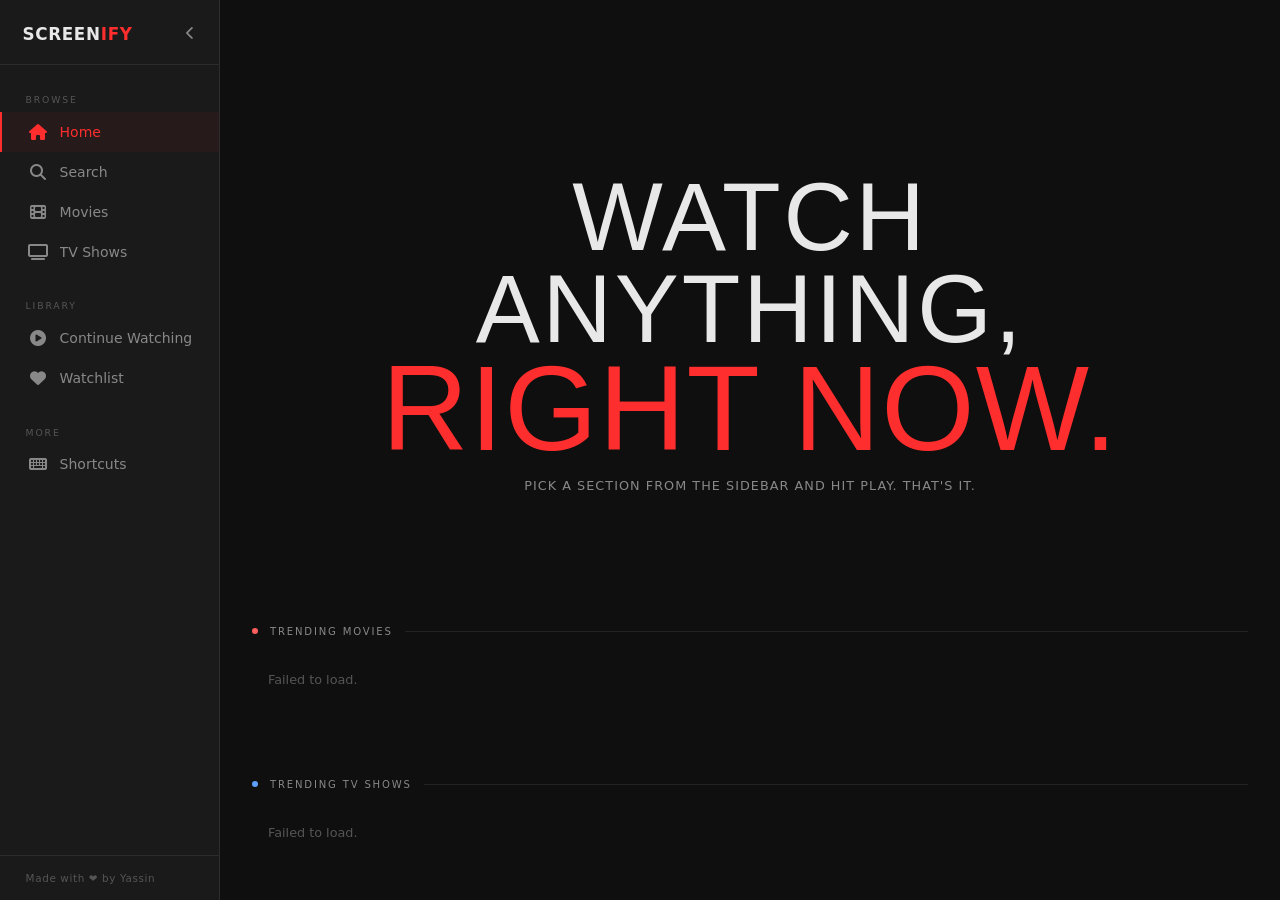
==== index.html @ fb1faf04 "Add dedicated Search page with featured result and redesign recent searches" ====
<!DOCTYPE html>
<html lang="en">
<head>
<meta charset="UTF-8" />
<meta name="viewport" content="width=device-width, initial-scale=1.0, viewport-fit=cover" />
<meta name="description" content="Screenify — stream movies and TV shows. Search titles, build a watchlist and pick up right where you left off." />
<meta name="theme-color" content="#0f0f0f" />
<meta name="referrer" content="no-referrer" />
<meta http-equiv="Content-Security-Policy" content="default-src 'self' https: data: blob:; object-src 'none'; base-uri 'self'; script-src 'self' 'unsafe-inline'; style-src 'self' 'unsafe-inline' https://fonts.googleapis.com https://cdnjs.cloudflare.com; font-src 'self' https://fonts.gstatic.com https://cdnjs.cloudflare.com data:; img-src 'self' https: data: blob:; connect-src 'self' https://screenify-worker.yassinmovies.workers.dev;" />
<link rel="icon" href="data:image/svg+xml,%3Csvg%20xmlns='http://www.w3.org/2000/svg'%20viewBox='0%200%20100%20100'%3E%3Ctext%20y='.9em'%20font-size='90'%3E%F0%9F%8E%AC%3C/text%3E%3C/svg%3E" />
<meta property="og:title" content="Screenify" />
<meta property="og:type" content="website" />
<meta property="og:description" content="Stream movies and TV shows, build a watchlist and keep watching." />
<title>Screenify</title>
<link rel="preconnect" href="https://fonts.googleapis.com" crossorigin />
<link rel="preconnect" href="https://fonts.gstatic.com" crossorigin />
<link href="https://fonts.googleapis.com/css2?family=Bebas+Neue&family=Inter:wght@300;400;500&display=swap" rel="stylesheet" />
<link rel="stylesheet" href="https://cdnjs.cloudflare.com/ajax/libs/font-awesome/6.5.1/css/all.min.css" integrity="sha384-t1nt8BQoYMLFN5p42tRAtuAAFQaCQODekUVeKKZrEnEyp4H2R0RHFz0KWpmj7i8g" crossorigin="anonymous"/>
<link rel='stylesheet' href='styles.css' />
</head>
<body>

<div class="mob-topbar" id="mobTopbar">
  <div class="mob-topbar-row1">
    <div class="mob-logo">Screen<em>ify</em></div>
    <div class="mob-topbar-right">
      <span class="mob-page-title" id="mobPageTitle"></span>
      <button class="mob-menu-btn" onclick="toggleMobMenu()" aria-label="Toggle menu">&#9776;</button>
    </div>
  </div>
</div>
<div class="mob-overlay" id="mobOverlay" onclick="toggleMobMenu()"></div>

<aside class="sidebar" id="sidebar">
  <div class="sidebar-logo">
    <div class="sidebar-logo-inner">
      <span class="sidebar-logo-text">Screen<em>ify</em></span>
    </div>
    <button class="sidebar-toggle" id="sidebarToggleBtn" onclick="toggleSidebar()" title="Collapse sidebar" aria-label="Collapse sidebar"><i class="fa-solid fa-chevron-left"></i></button>
  </div>
  <nav class="sidebar-nav">
    <div class="nav-section-label">Browse</div>
    <div class="nav-item active" id="nav-home" onclick="switchPage('home')">
      <span class="nav-icon"><i class="fa-solid fa-house"></i></span><span class="nav-label">Home</span><span class="nav-tooltip">Home</span>
    </div>
    <div class="nav-item" id="nav-search" onclick="switchPage('search')">
      <span class="nav-icon"><i class="fa-solid fa-magnifying-glass"></i></span><span class="nav-label">Search</span><span class="nav-tooltip">Search</span>
    </div>
    <div class="nav-item" id="nav-movies" onclick="switchPage('movies')">
      <span class="nav-icon"><i class="fa-solid fa-film"></i></span><span class="nav-label">Movies</span><span class="nav-tooltip">Movies</span>
    </div>
    <div class="nav-item" id="nav-tv" onclick="switchPage('tv')">
      <span class="nav-icon"><i class="fa-solid fa-tv"></i></span><span class="nav-label">TV Shows</span><span class="nav-tooltip">TV Shows</span>
    </div>
    <div class="nav-section-label" style="margin-top:1rem;">Library</div>
    <div class="nav-item" id="nav-continue" onclick="switchPage('continue')">
      <span class="nav-icon"><i class="fa-solid fa-circle-play"></i></span><span class="nav-label">Continue Watching</span><span class="nav-tooltip">Continue Watching</span>
    </div>
    <div class="nav-item" id="nav-watchlist" onclick="switchPage('watchlist')">
      <span class="nav-icon"><i class="fa-solid fa-heart"></i></span><span class="nav-label">Watchlist</span><span class="nav-tooltip">Watchlist</span>
    </div>
    <div class="nav-section-label" style="margin-top:1rem;">More</div>
    <div class="nav-item" id="nav-shortcuts" onclick="showShortcutModal()">
      <span class="nav-icon"><i class="fa-solid fa-keyboard"></i></span><span class="nav-label">Shortcuts</span><span class="nav-tooltip">Keyboard Shortcuts</span>
    </div>
  </nav>
  <div class="sidebar-footer">
    <span class="sidebar-footer-text">Made with ❤️ by Yassin</span>
  </div>
</aside>

<div class="main">

  <!-- HOME -->
  <div class="page active" id="page-home">
    <div class="home-hero">
      <h1>Watch anything,<span class="line2">right now.</span></h1>
      <p>Pick a section from the sidebar and hit play. That's it.</p>
    </div>
    <div class="content-section" id="home-continue-wrap" style="display:none;">
      <div class="section-header">
        <div class="pulse-dot"></div>
        <span class="section-label">Continue Watching</span>
        <div class="section-line"></div>
      </div>
      <div id="home-continueGrid" class="scroll-row"></div>
    </div>
    <div class="content-section" id="home-watchlist-wrap" style="display:none;">
      <div class="section-header">
        <div class="pulse-dot" style="background:#888;animation:none;"></div>
        <span class="section-label">My Watchlist</span>
        <div class="section-line"></div>
      </div>
      <div id="home-watchlistGrid" class="scroll-row"></div>
    </div>
    <div class="content-section">
      <div class="section-header">
        <div class="pulse-dot" style="background:var(--accent-lt);animation-delay:0.5s;"></div>
        <span class="section-label">Trending Movies</span>
        <div class="section-line"></div>
      </div>
      <div id="home-moviesRow" class="scroll-row"></div>
    </div>
    <div class="content-section">
      <div class="section-header">
        <div class="pulse-dot" style="background:#5e9fff;animation-delay:1s;"></div>
        <span class="section-label">Trending TV Shows</span>
        <div class="section-line"></div>
      </div>
      <div id="home-tvRow" class="scroll-row"></div>
    </div>
  </div>

  <!-- SEARCH -->
  <div class="page" id="page-search">
    <div class="topbar">
      <span class="topbar-title">Search</span>
    </div>
    <div class="search-page-content">
      <div class="search-hero">
        <div class="search-page-bar">
          <span class="search-page-bar-icon"><i class="fa-solid fa-magnifying-glass"></i></span>
          <input type="text" id="searchInput" placeholder="Search movies & TV shows…" autocomplete="off" />
          <button type="button" id="searchBtn"><span>Search</span></button>
        </div>
        <div class="recent-search" id="searchPageRecent"></div>
      </div>
      <div class="search-results" id="searchPageResults">
        <div id="searchFeatured"></div>
        <div class="section-header">
          <div class="pulse-dot"></div>
          <span class="section-label" id="searchResultsLabel">Results</span>
          <div class="section-line"></div>
        </div>
        <div id="searchGrid" class="results-grid"></div>
        <div id="searchMsg" class="state-msg" style="display:none;"></div>
        <div id="searchPagination" class="pagination" style="display:none;"></div>
      </div>
    </div>
  </div>

  <!-- MOVIES -->
  <div class="page" id="page-movies">
    <div class="topbar">
      <span class="topbar-title">Movies</span>
    </div>
    <div class="content-section">
      <div class="section-header">
        <div class="pulse-dot"></div>
        <span class="section-label" id="movieResultsLabel">Trending this week</span>
        <div class="section-line"></div>
      </div>
      <div id="movieGrid" class="results-grid"></div>
      <div id="movieStateMsg" class="state-msg" style="display:none;"></div>
      <div id="moviePagination" class="pagination" style="display:none;"></div>
    </div>
  </div>

  <!-- TV -->
  <div class="page" id="page-tv">
    <div class="topbar">
      <span class="topbar-title">TV Shows</span>
    </div>
    <div class="content-section">
      <div class="section-header">
        <div class="pulse-dot"></div>
        <span class="section-label" id="tvResultsLabel">Trending this week</span>
        <div class="section-line"></div>
      </div>
      <div id="tvGrid" class="results-grid"></div>
      <div id="tvStateMsg" class="state-msg" style="display:none;"></div>
      <div id="tvPagination" class="pagination" style="display:none;"></div>
    </div>
  </div>

  <!-- CONTINUE WATCHING PAGE -->
  <div class="page" id="page-continue">
    <div class="topbar">
      <span class="topbar-title">Continue Watching</span>
    </div>
    <div class="content-section">
      <div id="cwPageList" class="cw-list"></div>
      <div id="cwPageEmpty" class="cw-empty" style="display:none;">
        <span class="cw-empty-icon">&#9654;</span>
        Nothing here yet.<br>Start watching a title and it'll appear here automatically.
      </div>
    </div>
  </div>

  <!-- WATCHLIST -->
  <div class="page" id="page-watchlist">
    <div class="topbar">
      <span class="topbar-title">Watchlist</span>
    </div>
    <div class="content-section">
      <div id="watchlistPageGrid" class="results-grid" style="padding-top:1.5rem;"></div>
      <div id="watchlistPageEmpty" class="state-msg" style="display:none;">Your watchlist is empty.<br>Add titles with the &#9825; button on any card.</div>
    </div>
  </div>

  <!-- PLAYER PAGE -->
  <div class="page" id="page-player">
    <div class="player-topbar">
      <button class="player-back-btn" onclick="goBack()"><i class="fa-solid fa-chevron-left"></i> Back</button>
      <span class="player-back-ctx" id="playerBackCtx"></span>
    </div>
    <div class="player-content">
      <div class="player-meta" id="playerMeta"></div>
      <div class="player-frame-wrap">
        <iframe id="playerFrame" src="" allow="autoplay; fullscreen;" allowfullscreen webkitallowfullscreen mozallowfullscreen referrerpolicy="no-referrer"></iframe>
      </div>
    </div>
    <div class="more-like-this" id="moreLikeThisSection" style="display:none;">
      <div class="section-header">
        <div class="pulse-dot" style="background:var(--accent-lt);animation-delay:0.3s;"></div>
        <span class="section-label" id="moreLikeThisLabel">More Like This</span>
        <div class="section-line"></div>
      </div>
      <div class="mlt-scroll" id="moreLikeThisRow"></div>
    </div>
  </div>

</div>

<!-- TOAST CONTAINER -->
<div class="toast-container" id="toastContainer"></div>

<!-- BACK TO TOP -->
<button class="back-to-top" id="backToTop" onclick="window.scrollTo({top:0,behavior:'smooth'})" title="Back to top" aria-label="Back to top">
  <i class="fa-solid fa-chevron-up"></i>
</button>

<script src='app.js'></script>
</body>
</html>
---- styles.css ----
:root {
    --bg:#0f0f0f;--surface:#1a1a1a;--surface2:#222;--surface3:#2a2a2a;
    --border:rgba(255,255,255,0.08);--border2:rgba(255,46,46,0.2);
    --accent:#ff2e2e;--accent-lt:#ff5e5e;--accent-dk:#cc1a1a;
    --text:#e8e8e8;--muted:#555;--muted2:#888;
    --sidebar-w:220px;--sidebar-collapsed-w:54px;
  }
  *,*::before,*::after{box-sizing:border-box;margin:0;padding:0;}
  html{scroll-behavior:smooth;}
  body{background:var(--bg);color:var(--text);font-family:'Inter',system-ui,sans-serif;font-weight:400;min-height:100vh;overflow-x:hidden;display:flex;}

  /* SIDEBAR */
  .sidebar{width:var(--sidebar-w);flex-shrink:0;background:var(--surface);border-right:1px solid var(--border);display:flex;flex-direction:column;position:fixed;top:0;left:0;bottom:0;z-index:300;overflow-y:auto;overflow-x:hidden;transition:width 0.26s cubic-bezier(0.4,0,0.2,1);}
  .sidebar.collapsed{width:var(--sidebar-collapsed-w);}
  .sidebar.collapsed .sidebar-logo-text,.sidebar.collapsed .nav-label,.sidebar.collapsed .sidebar-footer{opacity:0;pointer-events:none;width:0;overflow:hidden;white-space:nowrap;}
  .sidebar.collapsed .nav-section-label{opacity:0;pointer-events:none;width:0;height:0;padding:0;overflow:hidden;white-space:nowrap;}
  .sidebar.collapsed .nav-item{padding:6px 0;justify-content:center;border-left-color:transparent!important;border-left-width:0;gap:0;}
  .sidebar.collapsed .nav-item.active{background:rgba(255,46,46,0.10);}
  .sidebar.collapsed .nav-item .nav-icon{width:36px;height:36px;display:flex;align-items:center;justify-content:center;border-radius:8px;font-size:1.05rem;}
  .sidebar.collapsed .nav-item.active .nav-icon{background:rgba(255,46,46,0.18);color:var(--accent);}
  .sidebar.collapsed .nav-item:hover .nav-icon{background:rgba(255,255,255,0.07);color:var(--text);}
  .sidebar.collapsed .sidebar-logo{justify-content:center;padding:1.3rem 0 1.1rem;}
  .sidebar.collapsed .sidebar-logo-inner{display:none;}
  .sidebar.collapsed .sidebar-toggle{position:static;margin:0 auto;}
  .sidebar-logo{padding:1.3rem 1rem 1.1rem 1.4rem;border-bottom:1px solid var(--border);flex-shrink:0;display:flex;align-items:center;justify-content:space-between;gap:8px;}
  .sidebar-logo-inner{display:flex;align-items:center;gap:10px;overflow:hidden;}
  .sidebar-logo-text{white-space:nowrap;transition:opacity 0.2s;overflow:hidden;font-family:system-ui,-apple-system,sans-serif;font-size:1.05rem;font-weight:700;letter-spacing:0.04em;text-transform:uppercase;color:var(--text);}
  .sidebar-logo-text em{color:var(--accent);font-style:normal;}
  .sidebar-toggle{background:none;border:none;color:var(--muted2);cursor:pointer;font-size:0.85rem;padding:0;border-radius:5px;transition:color 0.18s,background 0.18s;flex-shrink:0;width:26px;height:26px;display:flex;align-items:center;justify-content:center;}
  .sidebar-toggle:hover{color:var(--text);background:rgba(255,255,255,0.07);}
  .sidebar-nav{flex:1;padding:1rem 0;}
  .nav-section-label{font-size:0.58rem;letter-spacing:0.2em;text-transform:uppercase;color:var(--muted);padding:0.8rem 1.6rem 0.4rem;white-space:nowrap;overflow:hidden;transition:opacity 0.2s;}
  .nav-item{display:flex;align-items:center;gap:12px;padding:10px 1.6rem;color:var(--muted2);font-size:0.875rem;font-weight:400;cursor:pointer;transition:color 0.18s,background 0.18s,padding 0.26s;border-left:2px solid transparent;user-select:none;white-space:nowrap;position:relative;}
  .nav-item:hover{color:var(--text);background:rgba(255,255,255,0.04);}
  .nav-item.active{color:var(--accent);border-left-color:var(--accent);background:rgba(255,46,46,0.06);font-weight:500;}
  .nav-icon{font-size:1rem;width:20px;height:20px;display:flex;align-items:center;justify-content:center;flex-shrink:0;transition:color 0.18s;}
  .nav-item.active .nav-icon{color:var(--accent);}
  .nav-label{transition:opacity 0.2s;overflow:hidden;}
  .nav-tooltip{position:absolute;left:calc(var(--sidebar-collapsed-w) + 8px);top:50%;transform:translateY(-50%);background:var(--surface3);border:1px solid var(--border);color:var(--text);font-size:0.78rem;padding:5px 12px;border-radius:7px;white-space:nowrap;pointer-events:none;opacity:0;transition:opacity 0.15s;z-index:500;}
  .sidebar.collapsed .nav-item:hover .nav-tooltip{opacity:1;}
  .sidebar-footer{padding:1rem 1.6rem;border-top:1px solid var(--border);font-size:0.65rem;color:var(--muted);letter-spacing:0.06em;flex-shrink:0;white-space:nowrap;overflow:hidden;transition:opacity 0.2s;}
  .sidebar-footer-text{overflow:hidden;text-overflow:ellipsis;}

  /* MAIN */
  .main{margin-left:var(--sidebar-w);flex:1;min-width:0;display:flex;flex-direction:column;transition:margin-left 0.26s cubic-bezier(0.4,0,0.2,1);}
  body.sidebar-collapsed .main{margin-left:var(--sidebar-collapsed-w);}

  /* TOPBAR */
  .topbar{position:sticky;top:0;z-index:200;background:rgba(12,12,12,0.9);backdrop-filter:blur(16px);-webkit-backdrop-filter:blur(16px);border-bottom:1px solid var(--border);padding:1rem 2rem;display:flex;align-items:center;gap:1rem;transition:padding 0.3s ease;}
  .topbar.scrolled{padding:0.55rem 2rem;}
  .topbar-title{font-family:'Bebas Neue',sans-serif;font-size:1.5rem;letter-spacing:0.06em;color:var(--text);flex-shrink:0;transition:font-size 0.3s ease;}
  .topbar.scrolled .topbar-title{font-size:1.2rem;}

  /* PAGES */
  .page{display:none;flex-direction:column;opacity:0;transform:translateY(8px);transition:opacity 0.25s ease,transform 0.25s ease;}
  .page.active{display:flex;opacity:1;transform:translateY(0);}

  /* HOME PAGE */
  #page-home{flex:1;flex-direction:column;justify-content:center;min-height:calc(100vh - 52px);padding-top:3rem;}
  .home-hero{padding:4rem 2rem 1rem;max-width:820px;margin:0 auto;text-align:center;display:flex;flex-direction:column;align-items:center;justify-content:center;flex:1;min-height:0;}
  .home-hero h1{font-family:'Bebas Neue',sans-serif;font-size:clamp(3.5rem,8vw,6rem);font-weight:400;letter-spacing:0.03em;line-height:0.95;margin-bottom:1rem;text-transform:uppercase;}
  .home-hero h1 .line2{display:block;color:var(--accent);font-size:clamp(4rem,10vw,7.5rem);letter-spacing:0.01em;line-height:0.9;}
  .home-hero p{color:var(--muted2);font-size:0.8rem;font-weight:300;letter-spacing:0.08em;text-transform:uppercase;margin-bottom:1.6rem;}

  /* SEARCH PAGE */
  .search-hero{padding:3rem 2rem 1rem;max-width:760px;margin:0 auto;width:100%;}
  .search-page-bar{display:flex;align-items:center;background:var(--surface);border:1px solid var(--border2);border-radius:14px;overflow:hidden;transition:border-color 0.2s,box-shadow 0.2s;}
  .search-page-bar:focus-within{border-color:var(--accent);box-shadow:0 0 0 3px rgba(255,46,46,0.12);}
  .search-page-bar-icon{color:var(--muted);font-size:1rem;padding-left:1.1rem;display:flex;align-items:center;flex-shrink:0;}
  .search-page-bar input{flex:1;background:transparent;border:none;outline:none;padding:14px 16px;color:var(--text);font-family:'Inter',sans-serif;font-size:1rem;font-weight:300;min-width:0;}
  .search-page-bar input::placeholder{color:var(--muted);}
  .search-page-bar button{background:var(--accent);border:none;padding:0 26px;color:#fff;font-family:'Inter',sans-serif;font-size:0.85rem;font-weight:500;letter-spacing:0.04em;cursor:pointer;transition:background 0.2s;flex-shrink:0;display:flex;align-items:center;align-self:stretch;}
  .search-page-bar button:hover{background:var(--accent-lt);}
  .recent-search{margin-top:1.1rem;background:var(--surface);border:1px solid var(--border);border-radius:16px;overflow:hidden;}
  .recent-search-head{display:flex;align-items:center;justify-content:space-between;padding:12px 18px;font-size:0.7rem;letter-spacing:0.14em;text-transform:uppercase;color:var(--muted2);border-bottom:1px solid var(--border);}
  .recent-search-clear{border:none;background:transparent;color:var(--muted2);font-size:0.72rem;cursor:pointer;padding:4px 8px;border-radius:6px;transition:background 0.15s,color 0.15s;text-transform:none;letter-spacing:0.02em;}
  .recent-search-clear:hover{background:rgba(255,255,255,0.08);color:var(--text);}
  .recent-search-row{display:flex;align-items:center;gap:14px;padding:12px 18px;cursor:pointer;color:var(--text);font-size:0.92rem;text-align:left;transition:background 0.12s;user-select:none;position:relative;}
  .recent-search-row:hover{background:rgba(255,255,255,0.05);}
  .recent-search-icon{color:var(--muted);font-size:0.85rem;width:20px;text-align:center;flex-shrink:0;}
  .recent-search-text{flex:1;overflow:hidden;text-overflow:ellipsis;white-space:nowrap;}
  .recent-search-del{background:none;border:none;color:var(--muted);font-size:0.72rem;cursor:pointer;width:26px;height:26px;flex-shrink:0;border-radius:6px;display:flex;align-items:center;justify-content:center;transition:color 0.15s,background 0.15s;line-height:1;}
  .recent-search-del:hover{color:var(--accent);background:rgba(255,46,46,0.12);}
  .recent-search-empty{padding:14px 18px;font-size:0.85rem;color:var(--muted);}

  .search-results{display:none;}
  .search-results.visible{display:block;padding:0 2rem 2rem;}
  .results-grid .card-type{font-size:0.6rem;font-weight:600;letter-spacing:0.12em;text-transform:uppercase;color:var(--muted);margin-top:1px;}

  /* FEATURED RESULT */
  .featured{position:relative;border-radius:16px;overflow:hidden;border:1px solid var(--border);background:var(--surface);margin:1.4rem 0 0;}
  .featured-bg{position:absolute;inset:0;background-size:cover;background-position:center 20%;}
  .featured-shade{position:absolute;inset:0;background:linear-gradient(90deg,rgba(10,10,10,0.96) 0%,rgba(10,10,10,0.82) 45%,rgba(10,10,10,0.5) 100%);}
  .featured-body{position:relative;display:flex;gap:26px;padding:2rem;}
  .featured-poster{flex-shrink:0;width:200px;}
  .featured-poster img{width:100%;border-radius:12px;border:1px solid var(--border2);display:block;box-shadow:0 12px 40px rgba(0,0,0,0.5);}
  .featured-no-poster{width:100%;aspect-ratio:2/3;display:flex;align-items:center;justify-content:center;background:var(--surface2);color:var(--muted);font-size:2.6rem;border-radius:12px;border:1px solid var(--border);}
  .featured-info{flex:1;min-width:0;display:flex;flex-direction:column;align-items:flex-start;justify-content:center;}
  .featured-type{font-size:0.62rem;letter-spacing:0.2em;text-transform:uppercase;color:var(--accent);font-weight:600;margin-bottom:0.6rem;background:rgba(255,46,46,0.12);border:1px solid rgba(255,46,46,0.25);padding:3px 10px;border-radius:20px;}
  .featured-title{font-family:'Bebas Neue',sans-serif;font-size:clamp(2rem,4vw,3rem);font-weight:400;letter-spacing:0.02em;line-height:1;margin-bottom:0.8rem;}
  .featured-meta{display:flex;flex-wrap:wrap;gap:6px 16px;color:var(--muted2);font-size:0.78rem;letter-spacing:0.06em;text-transform:uppercase;margin-bottom:0.9rem;}
  .featured-meta span{display:inline-flex;align-items:center;gap:6px;}
  .featured-tags{display:flex;flex-wrap:wrap;gap:7px;margin-bottom:1rem;}
  .featured-tag{font-size:0.72rem;color:var(--muted2);border:1px solid var(--border);background:var(--surface2);padding:4px 11px;border-radius:20px;}
  .featured-overview{font-size:0.86rem;color:var(--muted2);line-height:1.7;font-weight:300;max-width:640px;display:-webkit-box;-webkit-line-clamp:3;-webkit-box-orient:vertical;overflow:hidden;margin-bottom:1.4rem;}
  .featured-actions{display:flex;align-items:center;gap:12px;flex-wrap:wrap;}
  .featured-play{display:inline-flex;align-items:center;gap:9px;padding:12px 26px;border-radius:9px;background:var(--accent);border:none;color:#fff;font-family:'Inter',sans-serif;font-size:0.86rem;font-weight:500;letter-spacing:0.04em;cursor:pointer;transition:background 0.18s,transform 0.15s;min-height:44px;}
  .featured-play:hover{background:var(--accent-lt);transform:scale(1.03);}
  .featured-skeleton{display:flex;gap:26px;padding:2rem;background:var(--surface);border:1px solid var(--border);border-radius:16px;margin:1.4rem 0 0;}
  .featured-sk-l{width:200px;aspect-ratio:2/3;background:var(--surface2);border-radius:12px;animation:shimmer 1.5s ease-in-out infinite;}
  .featured-sk-r{flex:1;display:flex;flex-direction:column;justify-content:center;gap:14px;}
  .featured-sk-line{height:14px;border-radius:6px;background:var(--surface2);animation:shimmer 1.5s ease-in-out infinite;}
  .featured-sk-line.short{width:40%;}
  .featured-sk-line.tall{width:80%;}
  .content-section{padding:0 2rem 2rem;}
  .section-header{display:flex;align-items:center;gap:12px;margin-bottom:1.2rem;padding-top:2rem;}
  .pulse-dot{width:6px;height:6px;border-radius:50%;background:var(--accent);animation:pulse 2s ease-in-out infinite;flex-shrink:0;}
  @keyframes pulse{0%,100%{opacity:1;}50%{opacity:0.2;}}
  .section-label{font-size:0.63rem;letter-spacing:0.18em;text-transform:uppercase;color:var(--muted2);}
  .section-line{flex:1;height:1px;background:var(--border);}
  .scroll-row{display:flex;gap:14px;overflow-x:auto;padding-bottom:12px;scroll-snap-type:x mandatory;-webkit-overflow-scrolling:touch;}
  .scroll-row::-webkit-scrollbar{height:4px;}
  .scroll-row::-webkit-scrollbar-track{background:var(--surface);border-radius:2px;}
  .scroll-row::-webkit-scrollbar-thumb{background:var(--border);border-radius:2px;}
  .scroll-row::-webkit-scrollbar-thumb:hover{background:var(--accent);}
  .scroll-row .card{flex:0 0 calc((100% - 6*14px)/7);min-width:110px;scroll-snap-align:start;}
  .skeleton-card{flex:0 0 calc((100% - 6*14px)/7);min-width:110px;border-radius:8px;overflow:hidden;background:var(--surface);border:1px solid var(--border);}
  .skeleton-img{width:100%;aspect-ratio:2/3;background:var(--surface2);animation:shimmer 1.5s ease-in-out infinite;}
  .skeleton-info{padding:9px 11px 10px;}
  .skeleton-line{height:9px;border-radius:4px;background:var(--surface2);animation:shimmer 1.5s ease-in-out infinite;margin-bottom:6px;}
  .skeleton-line.short{width:55%;}
  @keyframes shimmer{0%,100%{opacity:0.4;}50%{opacity:0.85;}}
  .results-grid{display:grid;grid-template-columns:repeat(7,1fr);gap:16px;}
  .card{border-radius:8px;overflow:hidden;background:var(--surface);cursor:pointer;border:1px solid var(--border);transition:border-color 0.22s,transform 0.22s;position:relative;}
  .card:hover{border-color:rgba(255,46,46,0.4);transform:translateY(-4px);}
  .card.selected{border-color:var(--accent);}
  .card img{width:100%;aspect-ratio:2/3;object-fit:cover;display:block;background:var(--surface2);}
  .card-no-poster{width:100%;aspect-ratio:2/3;display:flex;align-items:center;justify-content:center;background:var(--surface2);color:var(--muted);font-size:2rem;}
  .card-rating{position:absolute;top:8px;left:8px;background:rgba(0,0,0,0.75);border:1px solid rgba(255,255,255,0.1);color:var(--muted2);font-size:0.6rem;font-weight:500;padding:2px 7px;border-radius:20px;backdrop-filter:blur(4px);}
  .card-info{padding:9px 11px 10px;}
  .card-title{font-size:0.88rem;font-weight:500;color:var(--text);white-space:nowrap;overflow:hidden;text-overflow:ellipsis;}
  .card-year{font-size:0.68rem;color:var(--muted2);margin-top:2px;}
  .card-hover-overlay{position:absolute;inset:0;background:rgba(0,0,0,0.87);display:flex;flex-direction:column;align-items:center;justify-content:center;padding:12px;opacity:0;transition:opacity 0.22s ease;pointer-events:none;text-align:center;gap:6px;}
  .card:hover .card-hover-overlay{opacity:1;}
  .card-hover-overlay .hover-rating{font-size:0.85rem;color:var(--accent);font-weight:600;}
  .card-hover-overlay .hover-meta{font-size:0.6rem;color:var(--muted2);letter-spacing:0.06em;text-transform:uppercase;}
  .card-hover-overlay .hover-synopsis{font-size:0.62rem;color:#ccc;line-height:1.5;display:-webkit-box;-webkit-line-clamp:3;-webkit-box-orient:vertical;overflow:hidden;}
  .card-resume{position:absolute;bottom:42px;left:0;right:0;background:rgba(255,46,46,0.88);color:#fff;font-size:0.58rem;font-weight:600;letter-spacing:0.1em;text-transform:uppercase;text-align:center;padding:3px 0;}
  .card-progress{position:absolute;bottom:42px;left:0;right:0;height:3px;background:rgba(255,255,255,0.1);}
  .card-progress-fill{height:100%;background:var(--accent);min-width:4px;}
  .card-wl-btn{position:absolute;top:8px;right:8px;width:28px;height:28px;border-radius:50%;background:rgba(0,0,0,0.7);border:1px solid rgba(255,255,255,0.12);backdrop-filter:blur(4px);color:#fff;font-size:0.85rem;cursor:pointer;display:flex;align-items:center;justify-content:center;transition:background 0.18s,border-color 0.18s,transform 0.18s;z-index:2;line-height:1;}
  .card-wl-btn:hover{background:rgba(255,46,46,0.85);border-color:var(--accent);transform:scale(1.12);}
  .card-wl-btn.in-list{background:rgba(255,46,46,0.85);border-color:var(--accent);}
  .card-delete-btn{position:absolute;top:8px;right:8px;width:26px;height:26px;border-radius:50%;background:rgba(0,0,0,0.7);border:1px solid rgba(255,255,255,0.12);backdrop-filter:blur(4px);color:var(--muted2);font-size:0.75rem;cursor:pointer;display:flex;align-items:center;justify-content:center;transition:background 0.18s,color 0.18s,transform 0.18s;z-index:3;line-height:1;}
  .card-delete-btn:hover{background:rgba(200,30,30,0.85);border-color:var(--accent);color:#fff;transform:scale(1.12);}
  .cw-modal-backdrop{position:fixed;inset:0;background:rgba(0,0,0,0.72);z-index:900;display:flex;align-items:center;justify-content:center;backdrop-filter:blur(6px);-webkit-backdrop-filter:blur(6px);animation:cwFadeIn 0.18s ease;}
  @keyframes cwFadeIn{from{opacity:0;}to{opacity:1;}}
  .cw-modal{background:var(--surface);border:1px solid rgba(255,46,46,0.2);border-radius:16px;padding:2rem 2rem 1.6rem;max-width:360px;width:90%;animation:cwSlideUp 0.2s cubic-bezier(0.34,1.56,0.64,1);}
  @keyframes cwSlideUp{from{opacity:0;transform:translateY(18px) scale(0.97);}to{opacity:1;transform:translateY(0) scale(1);}}
  .cw-modal-icon{font-size:2rem;text-align:center;margin-bottom:1rem;line-height:1;}
  .cw-modal-title{font-size:1rem;font-weight:600;color:var(--text);text-align:center;margin-bottom:0.4rem;}
  .cw-modal-body{font-size:0.82rem;color:var(--muted2);text-align:center;line-height:1.6;margin-bottom:0.5rem;}
  .cw-modal-warning{font-size:0.75rem;color:#f0a030;background:rgba(240,160,48,0.1);border:1px solid rgba(240,160,48,0.2);border-radius:8px;padding:8px 14px;text-align:center;margin-bottom:1.4rem;line-height:1.5;}
  .cw-modal-btns{display:flex;gap:10px;}
  .cw-modal-cancel{flex:1;padding:10px;border-radius:9px;border:1px solid var(--border);background:transparent;color:var(--muted2);font-family:'Inter',sans-serif;font-size:0.85rem;font-weight:500;cursor:pointer;transition:all 0.18s;}
  .cw-modal-cancel:hover{color:var(--text);border-color:rgba(255,255,255,0.2);}
  .cw-modal-confirm{flex:1;padding:10px;border-radius:9px;border:none;background:var(--accent);color:#fff;font-family:'Inter',sans-serif;font-size:0.85rem;font-weight:600;cursor:pointer;transition:background 0.18s,transform 0.15s;}
  .cw-modal-confirm:hover{background:var(--accent-lt);transform:scale(1.02);}

  /* SHORTCUT MODAL */
  .shortcut-modal-backdrop{position:fixed;inset:0;background:rgba(0,0,0,0.7);z-index:910;display:flex;align-items:center;justify-content:center;backdrop-filter:blur(4px);-webkit-backdrop-filter:blur(4px);}
  .shortcut-modal{background:var(--surface);border:1px solid var(--border);border-radius:14px;padding:1.8rem;max-width:340px;width:90%;}
  .shortcut-modal h3{font-size:0.85rem;font-weight:600;margin-bottom:1rem;letter-spacing:0.04em;color:var(--text);}
  .shortcut-row{display:flex;justify-content:space-between;align-items:center;padding:7px 0;border-bottom:1px solid var(--border);font-size:0.78rem;color:var(--muted2);}
  .shortcut-row:last-child{border-bottom:none;}
  .shortcut-keys{display:flex;gap:4px;}
  .shortcut-key{background:var(--surface2);border:1px solid var(--border);border-radius:5px;padding:2px 8px;font-size:0.65rem;font-weight:600;color:var(--text);letter-spacing:0.04em;text-transform:uppercase;font-family:'Inter',sans-serif;}
  .shortcut-modal-close{display:block;margin:1rem auto 0;background:var(--accent);border:none;color:#fff;padding:7px 24px;border-radius:7px;font-family:'Inter',sans-serif;font-size:0.75rem;font-weight:500;cursor:pointer;letter-spacing:0.04em;transition:background 0.18s;}
  .shortcut-modal-close:hover{background:var(--accent-lt);}

  .player-topbar{position:sticky;top:0;z-index:200;background:rgba(12,12,12,0.95);backdrop-filter:blur(16px);-webkit-backdrop-filter:blur(16px);border-bottom:1px solid var(--border);padding:0.8rem 2rem;padding:max(0.8rem,env(safe-area-inset-top)) 2rem;display:flex;align-items:center;gap:16px;}
  .player-back-btn{display:inline-flex;align-items:center;gap:8px;background:none;border:1px solid var(--border);color:var(--muted2);font-family:'Inter',sans-serif;font-size:0.8rem;font-weight:500;letter-spacing:0.04em;padding:7px 16px;border-radius:8px;cursor:pointer;transition:all 0.18s;flex-shrink:0;}
  .player-back-btn:hover{border-color:rgba(255,255,255,0.2);color:var(--text);}
  .player-back-ctx{font-size:0.72rem;color:var(--muted);letter-spacing:0.06em;text-transform:uppercase;white-space:nowrap;overflow:hidden;text-overflow:ellipsis;}
  .player-content{padding:2rem;}
  .player-meta{display:flex;align-items:center;gap:18px;margin-bottom:1.8rem;padding-bottom:1.6rem;border-bottom:1px solid var(--border);}
  .player-poster{width:54px;height:81px;object-fit:cover;border-radius:6px;border:1px solid var(--border2);flex-shrink:0;}
  .player-info{flex:1;display:flex;align-items:center;gap:14px;flex-wrap:wrap;}
  .player-info h2{font-family:system-ui,-apple-system,sans-serif;font-size:1.4rem;font-weight:600;letter-spacing:-0.01em;line-height:1.2;width:100%;}
  .meta-sub{font-size:0.72rem;color:var(--muted2);letter-spacing:0.07em;text-transform:uppercase;}
  .player-overview{font-size:0.83rem;color:var(--muted2);line-height:1.7;max-width:680px;width:100%;margin-top:4px;font-weight:300;}
  .wl-btn{display:inline-flex;align-items:center;gap:7px;padding:8px 20px;border-radius:8px;border:1px solid var(--border2);background:transparent;color:var(--muted2);font-family:'Inter',sans-serif;font-size:0.8rem;letter-spacing:0.04em;cursor:pointer;transition:all 0.2s;min-height:40px;touch-action:manipulation;-webkit-tap-highlight-color:transparent;}
  .wl-btn:hover{border-color:var(--accent);color:var(--accent);}
  .wl-btn.in-list{border-color:var(--accent);color:var(--accent);background:rgba(255,46,46,0.08);}
  .wl-btn.in-list .wl-icon::before{content:'♥';}
  .wl-btn:not(.in-list) .wl-icon::before{content:'♡';}
  .player-actions{display:flex;align-items:center;gap:10px;flex-wrap:wrap;}
  .player-frame-wrap{width:100%;aspect-ratio:16/9;background:#000;border-radius:10px;overflow:hidden;margin-bottom:1.4rem;border:1px solid var(--border);position:relative;}
  .player-frame-wrap iframe{width:100%;height:100%;border:none;display:block;}
  .player-frame-wrap iframe:fullscreen,.player-frame-wrap iframe:-webkit-full-screen{width:100vw;height:100vh;border:none;}
  .state-msg{text-align:center;padding:3rem 1rem;color:var(--muted);font-size:0.85rem;letter-spacing:0.05em;}
  .spinner{width:24px;height:24px;border:1.5px solid var(--border);border-top-color:var(--accent);border-radius:50%;animation:spin 0.7s linear infinite;margin:0 auto 14px;}
  @keyframes spin{to{transform:rotate(360deg);}}
  .pagination{display:flex;align-items:center;justify-content:center;gap:6px;padding:2rem 0 1rem;flex-wrap:wrap;}
  .page-btn{min-width:36px;height:36px;padding:0 10px;border-radius:7px;border:1px solid var(--border);background:var(--surface);color:var(--muted2);font-family:'Inter',sans-serif;font-size:0.8rem;cursor:pointer;transition:all 0.15s;display:flex;align-items:center;justify-content:center;}
  .page-btn:hover{border-color:var(--accent);color:var(--accent);}
  .page-btn.active{background:var(--accent);border-color:var(--accent);color:#fff;font-weight:600;}
  .page-btn.nav{font-size:1rem;color:var(--muted2);}
  .page-btn:disabled{opacity:0.25;cursor:default;pointer-events:none;}
  .page-ellipsis{color:var(--muted);font-size:0.8rem;padding:0 4px;}
  .cw-list{display:flex;flex-direction:column;gap:14px;padding-top:1.5rem;}
  .cw-item{display:flex;align-items:center;background:var(--surface);border:1px solid var(--border);border-radius:12px;overflow:hidden;cursor:pointer;transition:border-color 0.2s;}
  .cw-item:hover{border-color:rgba(255,46,46,0.35);}
  .cw-thumb-ep{width:240px;flex-shrink:0;aspect-ratio:16/9;object-fit:cover;background:var(--surface2);display:block;}
  .cw-thumb-ep-fallback{width:240px;flex-shrink:0;aspect-ratio:16/9;background:var(--surface2);display:flex;align-items:center;justify-content:center;color:var(--muted);font-size:2.4rem;}
  .cw-thumb-poster{width:110px;flex-shrink:0;aspect-ratio:2/3;object-fit:cover;background:var(--surface2);display:block;}
  .cw-thumb-poster-fallback{width:110px;flex-shrink:0;aspect-ratio:2/3;background:var(--surface2);display:flex;align-items:center;justify-content:center;color:var(--muted);font-size:2rem;}
  .cw-info{flex:1;min-width:0;padding:22px 26px;}
  .cw-title{font-size:1.15rem;font-weight:500;color:var(--text);white-space:nowrap;overflow:hidden;text-overflow:ellipsis;margin-bottom:5px;}
  .cw-sub{font-size:0.78rem;color:var(--muted2);letter-spacing:0.05em;margin-bottom:16px;}
  .cw-progress-bar{height:4px;background:rgba(255,255,255,0.08);border-radius:2px;overflow:hidden;margin-bottom:6px;}
  .cw-progress-fill{height:100%;background:var(--accent);border-radius:2px;min-width:4px;}
  .cw-progress-label{font-size:0.68rem;color:var(--muted);letter-spacing:0.06em;text-transform:uppercase;}
  .cw-timestamp{font-variant-numeric:tabular-nums;letter-spacing:0.04em;color:var(--muted2);}
  .cw-actions{display:flex;align-items:center;gap:12px;flex-shrink:0;padding:0 26px;}
  .cw-resume-btn{display:inline-flex;align-items:center;gap:7px;padding:11px 26px;border-radius:8px;background:var(--accent);border:none;color:#fff;font-family:'Inter',sans-serif;font-size:0.85rem;font-weight:500;letter-spacing:0.04em;cursor:pointer;transition:background 0.18s,transform 0.15s;flex-shrink:0;}
  .cw-resume-btn:hover{background:var(--accent-lt);transform:scale(1.03);}
  .cw-remove-btn{width:38px;height:38px;border-radius:50%;background:transparent;border:1px solid var(--border);color:var(--muted2);font-size:0.9rem;cursor:pointer;display:flex;align-items:center;justify-content:center;transition:all 0.18s;flex-shrink:0;}
  .cw-remove-btn:hover{background:rgba(200,30,30,0.85);border-color:var(--accent);color:#fff;}
  .cw-overview{font-size:0.78rem;color:var(--muted2);line-height:1.65;font-weight:300;margin-bottom:14px;display:-webkit-box;-webkit-line-clamp:3;-webkit-box-orient:vertical;overflow:hidden;}
  .cw-empty{text-align:center;padding:5rem 1rem;color:var(--muted);font-size:0.85rem;letter-spacing:0.05em;line-height:1.8;}
  .cw-empty-icon{font-size:3rem;display:block;margin-bottom:1rem;opacity:0.2;}
  .more-like-this{padding:0 2rem 2rem;}
  .more-like-this .section-header{padding-top:1.6rem;}
  .mlt-scroll{display:flex;gap:14px;overflow-x:auto;padding-bottom:14px;scroll-snap-type:x mandatory;-webkit-overflow-scrolling:touch;}
  .mlt-scroll::-webkit-scrollbar{height:4px;}
  .mlt-scroll::-webkit-scrollbar-track{background:var(--surface);border-radius:2px;}
  .mlt-scroll::-webkit-scrollbar-thumb{background:var(--border);border-radius:2px;}
  .mlt-scroll::-webkit-scrollbar-thumb:hover{background:var(--accent);}
  .mlt-scroll .card{flex:0 0 calc((100% - 6*14px)/7);min-width:120px;scroll-snap-align:start;}
  .mlt-scroll .skeleton-card{flex:0 0 calc((100% - 6*14px)/7);min-width:120px;scroll-snap-align:start;}
  @media(max-width:768px){
    .more-like-this{padding:0 1rem 2rem;}
    .mlt-scroll .card{flex:0 0 calc((100% - 2*14px)/3);min-width:100px;}
    .mlt-scroll .skeleton-card{flex:0 0 calc((100% - 2*14px)/3);min-width:100px;}
  }
  .server-pills{display:inline-flex;gap:6px;align-items:center;flex-shrink:0;}
  .server-pill{display:inline-flex;align-items:center;gap:7px;padding:8px 20px;border-radius:8px;border:1px solid var(--border2);background:transparent;color:var(--muted2);font-family:'Inter',sans-serif;font-size:0.8rem;font-weight:500;letter-spacing:0.04em;cursor:pointer;transition:all 0.2s;white-space:nowrap;min-height:40px;touch-action:manipulation;-webkit-tap-highlight-color:transparent;}
  .server-pill:hover{border-color:var(--accent);color:var(--accent);}
  .server-pill.active{background:var(--accent);border-color:var(--accent);color:#fff;}
  .server-pill .srv-badge{font-size:0.6rem;font-weight:600;letter-spacing:0.06em;background:rgba(255,255,255,0.18);border-radius:10px;padding:1px 7px;margin-left:2px;}
  .server-pill:not(.active) .srv-badge{background:rgba(255,46,46,0.12);color:var(--accent);border:1px solid rgba(255,46,46,0.25);}
  .server-pill.active .srv-badge{background:rgba(255,255,255,0.22);color:#fff;border:none;}
  .toast-container{position:fixed;bottom:24px;right:24px;z-index:1000;display:flex;flex-direction:column;gap:8px;pointer-events:none;}
  .toast{background:var(--surface3);border:1px solid var(--border);color:var(--text);padding:10px 16px;border-radius:10px;font-size:0.8rem;font-weight:400;letter-spacing:0.03em;animation:toastIn 0.3s ease,toastOut 0.3s ease 2.2s forwards;pointer-events:auto;max-width:320px;}
  .toast.wl-added{border-color:var(--accent);color:var(--accent);}
  .toast.wl-removed{border-color:var(--muted);color:var(--muted2);}
  @keyframes toastIn{from{opacity:0;transform:translateX(20px)}to{opacity:1;transform:translateX(0)}}
  @keyframes toastOut{from{opacity:1;transform:translateX(0)}to{opacity:0;transform:translateX(20px)}}
  .back-to-top{position:fixed;bottom:24px;right:24px;width:40px;height:40px;border-radius:50%;background:var(--surface3);border:1px solid var(--border);color:var(--muted2);cursor:pointer;display:flex;align-items:center;justify-content:center;font-size:1rem;z-index:800;opacity:0;transform:translateY(10px);pointer-events:none;transition:opacity 0.25s ease,transform 0.25s ease,color 0.18s,border-color 0.18s;}
  .back-to-top.visible{opacity:1;transform:translateY(0);pointer-events:auto;}
  .back-to-top:hover{color:var(--accent);border-color:var(--accent);}
  .skeleton-card:nth-child(1) .skeleton-img,.skeleton-card:nth-child(1) .skeleton-line{animation-delay:0s}
  .skeleton-card:nth-child(2) .skeleton-img,.skeleton-card:nth-child(2) .skeleton-line{animation-delay:0.08s}
  .skeleton-card:nth-child(3) .skeleton-img,.skeleton-card:nth-child(3) .skeleton-line{animation-delay:0.16s}
  .skeleton-card:nth-child(4) .skeleton-img,.skeleton-card:nth-child(4) .skeleton-line{animation-delay:0.24s}
  .skeleton-card:nth-child(5) .skeleton-img,.skeleton-card:nth-child(5) .skeleton-line{animation-delay:0.32s}
  .skeleton-card:nth-child(6) .skeleton-img,.skeleton-card:nth-child(6) .skeleton-line{animation-delay:0.4s}
  .skeleton-card:nth-child(7) .skeleton-img,.skeleton-card:nth-child(7) .skeleton-line{animation-delay:0.48s}
  .mob-topbar{display:none;position:fixed;top:0;left:0;right:0;z-index:400;background:rgba(12,12,12,0.95);backdrop-filter:blur(16px);border-bottom:1px solid var(--border);flex-direction:column;padding:0;padding-top:env(safe-area-inset-top);}
  .mob-topbar-row1{display:flex;align-items:center;justify-content:space-between;padding:0.75rem 1.2rem;}
  .mob-logo{font-family:system-ui,sans-serif;font-size:1.1rem;font-weight:700;text-transform:uppercase;color:var(--text);}
  .mob-logo em{color:var(--accent);font-style:normal;}
  .mob-topbar-right{display:flex;align-items:center;gap:10px;}
  .mob-page-title{font-family:'Bebas Neue',sans-serif;font-size:1rem;letter-spacing:0.06em;color:var(--muted2);}
  .mob-menu-btn{background:none;border:none;color:var(--text);font-size:1.4rem;cursor:pointer;line-height:1;}
  .mob-overlay{display:none;position:fixed;inset:0;background:rgba(0,0,0,0.6);z-index:290;}
  @media(max-width:768px){
    .sidebar{transform:translateX(-220px);width:220px!important;transition:transform 0.28s ease;}
    .sidebar.open{transform:translateX(0);}
    .sidebar.collapsed{width:220px!important;}
    .sidebar.collapsed .sidebar-logo-text,.sidebar.collapsed .nav-label,.sidebar.collapsed .nav-section-label,.sidebar.collapsed .sidebar-footer{opacity:1!important;pointer-events:auto!important;width:auto!important;overflow:visible!important;}
    .sidebar.collapsed .nav-item{padding:10px 1.6rem!important;justify-content:flex-start!important;}
    .mob-topbar{display:flex;}
    .mob-overlay.open{display:block;}
    .main{margin-left:0!important;padding-top:52px;}
    .topbar{display:none;}
    #page-home{min-height:calc(100vh - 52px);}
    .home-hero{padding:1.5rem 1rem 0;}
    .home-hero h1{font-size:clamp(2.5rem,8vw,4rem);}
    .home-hero h1 .line2{font-size:clamp(3rem,10vw,5rem);}
    .content-section{padding:0 1rem 2rem;}
    .results-grid{grid-template-columns:repeat(3,1fr);gap:10px;}
    .scroll-row .card{flex:0 0 calc((100% - 2*14px)/3);}
    .card-title{font-size:0.78rem;}
    .card-year{font-size:0.62rem;}
    .card-info{padding:7px 8px 8px;}
    .card-rating{font-size:0.58rem;padding:2px 5px;}
    .cw-item{flex-direction:column;align-items:stretch;}
    .cw-thumb-ep,.cw-thumb-ep-fallback{width:100%;aspect-ratio:16/9;}
    .cw-thumb-poster,.cw-thumb-poster-fallback{width:100%;aspect-ratio:16/9;object-fit:cover;}
    .cw-info{padding:14px 16px 10px;}
    .cw-title{font-size:1rem;}
    .cw-sub{font-size:0.72rem;margin-bottom:10px;}
    .cw-actions{padding:0 16px 14px;gap:8px;}
    .cw-resume-btn{padding:9px 16px;font-size:0.8rem;flex:1;justify-content:center;}
    .player-topbar{padding:0.7rem 1rem;}
    .player-content{padding:1rem;}
    .player-meta{gap:10px;margin-bottom:1rem;}
    .player-info h2{font-size:1.05rem;}
    .meta-sub{font-size:0.68rem;}
    .wl-btn{font-size:0.75rem;padding:7px 14px;}
    .server-pill{font-size:0.75rem;padding:7px 14px;min-height:36px;gap:6px;}
    .server-pills{order:3;width:100%;margin-top:2px;}
    .player-info{flex-wrap:wrap;gap:8px;}
    .toast-container{bottom:16px;right:16px;left:16px;}
    .toast{max-width:100%;}
    .back-to-top{bottom:16px;right:16px;}
    /* Search page */
    .search-hero{padding:1.5rem 1rem 0;}
    .search-page-bar button{padding:0 18px;}
    .search-results.visible{padding:0 1rem 2rem;}
    .featured{margin:1rem 0 0;}
    .featured-body{flex-direction:column;gap:18px;padding:1.2rem;}
    .featured-poster{width:130px;}
    .featured-shade{background:linear-gradient(180deg,rgba(10,10,10,0.55) 0%,rgba(10,10,10,0.92) 70%);}
    .featured-overview{-webkit-line-clamp:4;}
    .featured-actions{width:100%;}
    .featured-play{flex:1;justify-content:center;}
    .featured-skeleton{flex-direction:column;gap:18px;padding:1.2rem;margin:1rem 0 0;}
    .featured-sk-l{width:130px;}
    .recent-search-row{padding:13px 16px;min-height:48px;}
    .recent-search-del{width:30px;height:30px;}
    /* Mobile touch targets */
    .nav-item{padding:12px 1.6rem;min-height:44px;display:flex;align-items:center;}
    .nav-icon{font-size:1.1rem;width:22px;height:22px;display:flex;align-items:center;justify-content:center;flex-shrink:0;}
    .sidebar-toggle{width:32px;height:32px;display:flex;align-items:center;justify-content:center;}
    .card-wl-btn,.card-delete-btn{width:32px;height:32px;font-size:0.9rem;}
    .mob-menu-btn{width:40px;height:40px;display:flex;align-items:center;justify-content:center;font-size:1.1rem;background:rgba(255,255,255,0.08);border:1px solid var(--border);border-radius:8px;color:var(--text);}
  }

  .results-grid .skeleton-card{min-width:0;}

  /* KEYBOARD ACCESSIBILITY */
  .nav-item:focus-visible,.card:focus-visible,.back-to-top:focus-visible,.sidebar-toggle:focus-visible,.player-back-btn:focus-visible,
  .search-page-bar input:focus-visible,.recent-search-row:focus-visible,.recent-search-del:focus-visible,.recent-search-clear:focus-visible,
  .featured-play:focus-visible,.featured-wl:focus-visible,.page-btn:focus-visible,.cw-modal-cancel:focus-visible,.cw-modal-confirm:focus-visible{outline:2px solid var(--accent);outline-offset:2px;border-radius:6px;}

  /* TOUCH FALLBACK: hover-only overlays are unreachable on touch, so hide them */
  @media (hover:none){
    .card-hover-overlay{display:none;}
  }

  /* REDUCED MOTION */
  @media (prefers-reduced-motion: reduce){
    html{scroll-behavior:auto;}
    *,*::before,*::after{animation-duration:0.001ms!important;animation-iteration-count:1!important;transition-duration:0.001ms!important;transition-delay:0s!important;}
  }
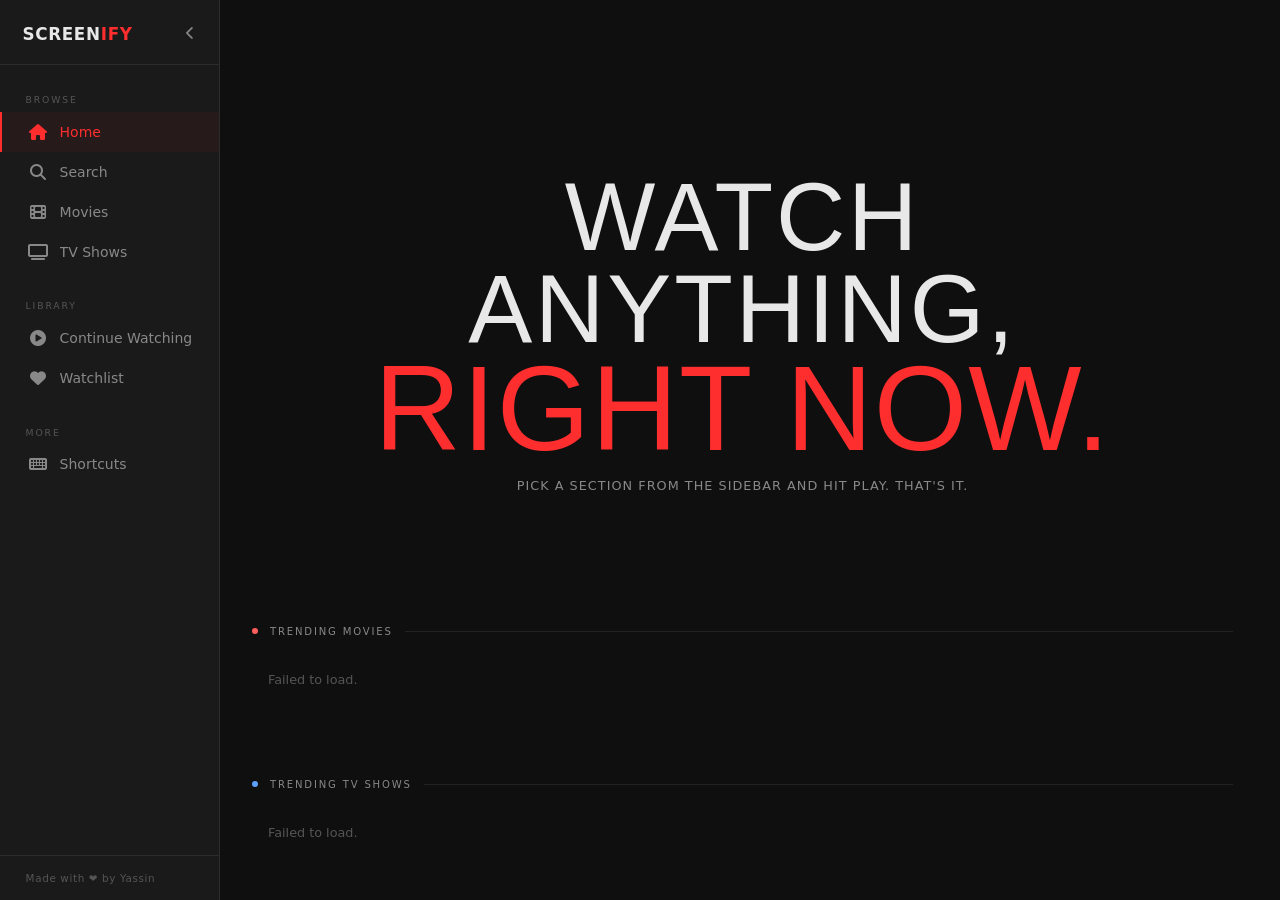
==== commit 4174b8f4: "Featured-scale watchlist/continue cards, connected search dropdown, sticky search bar, fix scroll-ro" ====
--- a/index.html
+++ b/index.html
@@ -118,12 +118,14 @@
     </div>
     <div class="search-page-content">
       <div class="search-hero">
-        <div class="search-page-bar">
-          <span class="search-page-bar-icon"><i class="fa-solid fa-magnifying-glass"></i></span>
-          <input type="text" id="searchInput" placeholder="Search movies & TV shows…" autocomplete="off" />
-          <button type="button" id="searchBtn"><span>Search</span></button>
+        <div class="search-bar-wrap">
+          <div class="search-page-bar">
+            <span class="search-page-bar-icon"><i class="fa-solid fa-magnifying-glass"></i></span>
+            <input type="text" id="searchInput" placeholder="Search movies & TV shows…" autocomplete="off" />
+            <button type="button" id="searchBtn"><span>Search</span></button>
+          </div>
+          <div class="recent-search" id="searchPageRecent"></div>
         </div>
-        <div class="recent-search" id="searchPageRecent"></div>
       </div>
       <div class="search-results" id="searchPageResults">
         <div id="searchFeatured"></div>
@@ -179,7 +181,7 @@
       <span class="topbar-title">Continue Watching</span>
     </div>
     <div class="content-section">
-      <div id="cwPageList" class="cw-list"></div>
+      <div id="cwPageList" class="featured-stack"></div>
       <div id="cwPageEmpty" class="cw-empty" style="display:none;">
         <span class="cw-empty-icon">&#9654;</span>
         Nothing here yet.<br>Start watching a title and it'll appear here automatically.
@@ -193,7 +195,7 @@
       <span class="topbar-title">Watchlist</span>
     </div>
     <div class="content-section">
-      <div id="watchlistPageGrid" class="results-grid" style="padding-top:1.5rem;"></div>
+      <div id="watchlistPageGrid" class="featured-stack" style="padding-top:1.5rem;"></div>
       <div id="watchlistPageEmpty" class="state-msg" style="display:none;">Your watchlist is empty.<br>Add titles with the &#9825; button on any card.</div>
     </div>
   </div>
--- a/styles.css
+++ b/styles.css
@@ -6,7 +6,7 @@
     --sidebar-w:220px;--sidebar-collapsed-w:54px;
   }
   *,*::before,*::after{box-sizing:border-box;margin:0;padding:0;}
-  html{scroll-behavior:smooth;}
+  html{scroll-behavior:smooth;scrollbar-gutter:stable;}
   body{background:var(--bg);color:var(--text);font-family:'Inter',system-ui,sans-serif;font-weight:400;min-height:100vh;overflow-x:hidden;display:flex;}
 
   /* SIDEBAR */
@@ -46,10 +46,8 @@
   body.sidebar-collapsed .main{margin-left:var(--sidebar-collapsed-w);}
 
   /* TOPBAR */
-  .topbar{position:sticky;top:0;z-index:200;background:rgba(12,12,12,0.9);backdrop-filter:blur(16px);-webkit-backdrop-filter:blur(16px);border-bottom:1px solid var(--border);padding:1rem 2rem;display:flex;align-items:center;gap:1rem;transition:padding 0.3s ease;}
-  .topbar.scrolled{padding:0.55rem 2rem;}
-  .topbar-title{font-family:'Bebas Neue',sans-serif;font-size:1.5rem;letter-spacing:0.06em;color:var(--text);flex-shrink:0;transition:font-size 0.3s ease;}
-  .topbar.scrolled .topbar-title{font-size:1.2rem;}
+  .topbar{position:sticky;top:0;z-index:200;background:rgba(12,12,12,0.9);backdrop-filter:blur(16px);-webkit-backdrop-filter:blur(16px);border-bottom:1px solid var(--border);padding:1rem 2rem;display:flex;align-items:center;gap:1rem;}
+  .topbar-title{font-family:'Bebas Neue',sans-serif;font-size:1.5rem;letter-spacing:0.06em;color:var(--text);flex-shrink:0;}
 
   /* PAGES */
   .page{display:none;flex-direction:column;opacity:0;transform:translateY(8px);transition:opacity 0.25s ease,transform 0.25s ease;}
@@ -63,15 +61,20 @@
   .home-hero p{color:var(--muted2);font-size:0.8rem;font-weight:300;letter-spacing:0.08em;text-transform:uppercase;margin-bottom:1.6rem;}
 
   /* SEARCH PAGE */
-  .search-hero{padding:3rem 2rem 1rem;max-width:760px;margin:0 auto;width:100%;}
-  .search-page-bar{display:flex;align-items:center;background:var(--surface);border:1px solid var(--border2);border-radius:14px;overflow:hidden;transition:border-color 0.2s,box-shadow 0.2s;}
+  .search-hero{padding:3rem 2rem 1rem;}
+  .search-bar-wrap{position:relative;max-width:760px;margin:0 auto;width:100%;}
+  .search-page-bar{position:relative;display:flex;align-items:center;background:var(--surface);border:1px solid var(--border2);border-radius:14px;overflow:hidden;transition:border-color 0.2s,box-shadow 0.2s;}
   .search-page-bar:focus-within{border-color:var(--accent);box-shadow:0 0 0 3px rgba(255,46,46,0.12);}
   .search-page-bar-icon{color:var(--muted);font-size:1rem;padding-left:1.1rem;display:flex;align-items:center;flex-shrink:0;}
   .search-page-bar input{flex:1;background:transparent;border:none;outline:none;padding:14px 16px;color:var(--text);font-family:'Inter',sans-serif;font-size:1rem;font-weight:300;min-width:0;}
   .search-page-bar input::placeholder{color:var(--muted);}
   .search-page-bar button{background:var(--accent);border:none;padding:0 26px;color:#fff;font-family:'Inter',sans-serif;font-size:0.85rem;font-weight:500;letter-spacing:0.04em;cursor:pointer;transition:background 0.2s;flex-shrink:0;display:flex;align-items:center;align-self:stretch;}
   .search-page-bar button:hover{background:var(--accent-lt);}
-  .recent-search{margin-top:1.1rem;background:var(--surface);border:1px solid var(--border);border-radius:16px;overflow:hidden;}
+  .recent-search{position:absolute;top:100%;left:0;right:0;z-index:150;display:none;background:var(--surface);border:1px solid var(--border2);border-top:0;border-radius:0 0 14px 14px;overflow:hidden;box-shadow:0 12px 32px rgba(0,0,0,0.5);}
+  .recent-search.open{display:block;animation:recentIn 0.18s ease;}
+  .search-bar-wrap.open .search-page-bar{border-radius:14px 14px 0 0;box-shadow:none;}
+  .search-bar-wrap.open .recent-search{box-shadow:0 0 0 3px rgba(255,46,46,0.12),0 12px 32px rgba(0,0,0,0.5);}
+  @keyframes recentIn{from{opacity:0;transform:translateY(-4px);}to{opacity:1;transform:translateY(0);}}
   .recent-search-head{display:flex;align-items:center;justify-content:space-between;padding:12px 18px;font-size:0.7rem;letter-spacing:0.14em;text-transform:uppercase;color:var(--muted2);border-bottom:1px solid var(--border);}
   .recent-search-clear{border:none;background:transparent;color:var(--muted2);font-size:0.72rem;cursor:pointer;padding:4px 8px;border-radius:6px;transition:background 0.15s,color 0.15s;text-transform:none;letter-spacing:0.02em;}
   .recent-search-clear:hover{background:rgba(255,255,255,0.08);color:var(--text);}
@@ -82,9 +85,12 @@
   .recent-search-del{background:none;border:none;color:var(--muted);font-size:0.72rem;cursor:pointer;width:26px;height:26px;flex-shrink:0;border-radius:6px;display:flex;align-items:center;justify-content:center;transition:color 0.15s,background 0.15s;line-height:1;}
   .recent-search-del:hover{color:var(--accent);background:rgba(255,46,46,0.12);}
   .recent-search-empty{padding:14px 18px;font-size:0.85rem;color:var(--muted);}
+  .recent-search-match{flex-shrink:0;font-size:0.56rem;font-weight:500;letter-spacing:0.08em;text-transform:uppercase;color:var(--accent-lt);background:rgba(255,46,46,0.1);border:1px solid rgba(255,46,46,0.22);padding:2px 8px;border-radius:10px;white-space:nowrap;}
 
   .search-results{display:none;}
   .search-results.visible{display:block;padding:0 2rem 2rem;}
+  #page-search.has-results .topbar{display:none;}
+  #page-search.has-results .search-hero{position:sticky;top:0;z-index:180;background:var(--bg);border-bottom:1px solid var(--border);padding-top:1.2rem;padding-bottom:1rem;}
   .results-grid .card-type{font-size:0.6rem;font-weight:600;letter-spacing:0.12em;text-transform:uppercase;color:var(--muted);margin-top:1px;}
 
   /* FEATURED RESULT */
@@ -106,6 +112,10 @@
   .featured-actions{display:flex;align-items:center;gap:12px;flex-wrap:wrap;}
   .featured-play{display:inline-flex;align-items:center;gap:9px;padding:12px 26px;border-radius:9px;background:var(--accent);border:none;color:#fff;font-family:'Inter',sans-serif;font-size:0.86rem;font-weight:500;letter-spacing:0.04em;cursor:pointer;transition:background 0.18s,transform 0.15s;min-height:44px;}
   .featured-play:hover{background:var(--accent-lt);transform:scale(1.03);}
+  .featured-remove-btn{display:inline-flex;align-items:center;gap:9px;padding:12px 26px;border-radius:9px;border:1px solid var(--border2);background:transparent;color:var(--muted2);font-family:'Inter',sans-serif;font-size:0.86rem;font-weight:500;letter-spacing:0.04em;cursor:pointer;transition:all 0.18s;min-height:44px;flex-shrink:0;}
+  .featured-remove-btn:hover{border-color:var(--accent);color:#fff;background:var(--accent);}
+  .featured-stack{display:flex;flex-direction:column;gap:1.2rem;}
+  .featured-stack .featured{margin:0;}
   .featured-skeleton{display:flex;gap:26px;padding:2rem;background:var(--surface);border:1px solid var(--border);border-radius:16px;margin:1.4rem 0 0;}
   .featured-sk-l{width:200px;aspect-ratio:2/3;background:var(--surface2);border-radius:12px;animation:shimmer 1.5s ease-in-out infinite;}
   .featured-sk-r{flex:1;display:flex;flex-direction:column;justify-content:center;gap:14px;}
@@ -118,7 +128,7 @@
   @keyframes pulse{0%,100%{opacity:1;}50%{opacity:0.2;}}
   .section-label{font-size:0.63rem;letter-spacing:0.18em;text-transform:uppercase;color:var(--muted2);}
   .section-line{flex:1;height:1px;background:var(--border);}
-  .scroll-row{display:flex;gap:14px;overflow-x:auto;padding-bottom:12px;scroll-snap-type:x mandatory;-webkit-overflow-scrolling:touch;}
+  .scroll-row{display:flex;gap:14px;overflow-x:auto;padding-top:5px;margin-top:-5px;padding-bottom:12px;scroll-snap-type:x mandatory;-webkit-overflow-scrolling:touch;}
   .scroll-row::-webkit-scrollbar{height:4px;}
   .scroll-row::-webkit-scrollbar-track{background:var(--surface);border-radius:2px;}
   .scroll-row::-webkit-scrollbar-thumb{background:var(--border);border-radius:2px;}
@@ -132,7 +142,9 @@
   @keyframes shimmer{0%,100%{opacity:0.4;}50%{opacity:0.85;}}
   .results-grid{display:grid;grid-template-columns:repeat(7,1fr);gap:16px;}
   .card{border-radius:8px;overflow:hidden;background:var(--surface);cursor:pointer;border:1px solid var(--border);transition:border-color 0.22s,transform 0.22s;position:relative;}
-  .card:hover{border-color:rgba(255,46,46,0.4);transform:translateY(-4px);}
+  .card:hover{border-color:rgba(255,46,46,0.4);transform:translateY(-4px);z-index:5;}
+  body.is-scrolling .card:hover{transform:none;z-index:auto;}
+  body.is-scrolling .card:hover .card-hover-overlay{opacity:0;}
   .card.selected{border-color:var(--accent);}
   .card img{width:100%;aspect-ratio:2/3;object-fit:cover;display:block;background:var(--surface2);}
   .card-no-poster{width:100%;aspect-ratio:2/3;display:flex;align-items:center;justify-content:center;background:var(--surface2);color:var(--muted);font-size:2rem;}
@@ -232,7 +244,7 @@
   .cw-empty-icon{font-size:3rem;display:block;margin-bottom:1rem;opacity:0.2;}
   .more-like-this{padding:0 2rem 2rem;}
   .more-like-this .section-header{padding-top:1.6rem;}
-  .mlt-scroll{display:flex;gap:14px;overflow-x:auto;padding-bottom:14px;scroll-snap-type:x mandatory;-webkit-overflow-scrolling:touch;}
+  .mlt-scroll{display:flex;gap:14px;overflow-x:auto;padding-top:5px;margin-top:-5px;padding-bottom:14px;scroll-snap-type:x mandatory;-webkit-overflow-scrolling:touch;}
   .mlt-scroll::-webkit-scrollbar{height:4px;}
   .mlt-scroll::-webkit-scrollbar-track{background:var(--surface);border-radius:2px;}
   .mlt-scroll::-webkit-scrollbar-thumb{background:var(--border);border-radius:2px;}
@@ -283,6 +295,7 @@
     .sidebar.collapsed .nav-item{padding:10px 1.6rem!important;justify-content:flex-start!important;}
     .mob-topbar{display:flex;}
     .mob-overlay.open{display:block;}
+    #page-search.has-results .search-hero{top:52px;}
     .main{margin-left:0!important;padding-top:52px;}
     .topbar{display:none;}
     #page-home{min-height:calc(100vh - 52px);}
@@ -327,6 +340,7 @@
     .featured-overview{-webkit-line-clamp:4;}
     .featured-actions{width:100%;}
     .featured-play{flex:1;justify-content:center;}
+    .featured-remove-btn{flex:1;justify-content:center;}
     .featured-skeleton{flex-direction:column;gap:18px;padding:1.2rem;margin:1rem 0 0;}
     .featured-sk-l{width:130px;}
     .recent-search-row{padding:13px 16px;min-height:48px;}
@@ -343,7 +357,7 @@
 
   /* KEYBOARD ACCESSIBILITY */
   .nav-item:focus-visible,.card:focus-visible,.back-to-top:focus-visible,.sidebar-toggle:focus-visible,.player-back-btn:focus-visible,
-  .search-page-bar input:focus-visible,.recent-search-row:focus-visible,.recent-search-del:focus-visible,.recent-search-clear:focus-visible,
+  .recent-search-row:focus-visible,.recent-search-del:focus-visible,.recent-search-clear:focus-visible,
   .featured-play:focus-visible,.featured-wl:focus-visible,.page-btn:focus-visible,.cw-modal-cancel:focus-visible,.cw-modal-confirm:focus-visible{outline:2px solid var(--accent);outline-offset:2px;border-radius:6px;}
 
   /* TOUCH FALLBACK: hover-only overlays are unreachable on touch, so hide them */
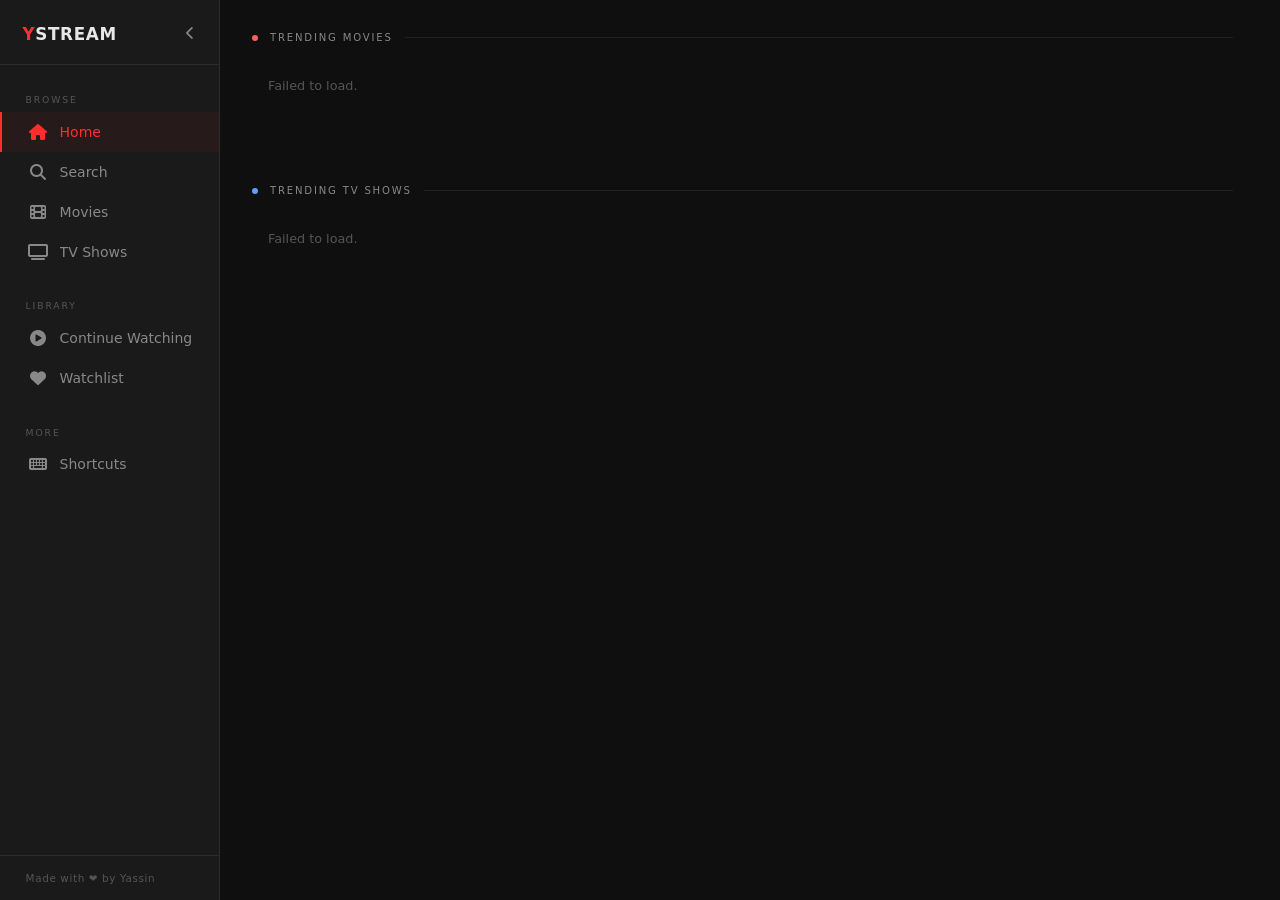
==== commit e9b3a4a9: "Rebrand to yStream and add streaming-style featured hero carousel" ====
--- a/index.html
+++ b/index.html
@@ -3,15 +3,15 @@
 <head>
 <meta charset="UTF-8" />
 <meta name="viewport" content="width=device-width, initial-scale=1.0, viewport-fit=cover" />
-<meta name="description" content="Screenify — stream movies and TV shows. Search titles, build a watchlist and pick up right where you left off." />
+<meta name="description" content="YStream — stream movies and TV shows. Search titles, build a watchlist and pick up right where you left off." />
 <meta name="theme-color" content="#0f0f0f" />
 <meta name="referrer" content="no-referrer" />
 <meta http-equiv="Content-Security-Policy" content="default-src 'self' https: data: blob:; object-src 'none'; base-uri 'self'; script-src 'self' 'unsafe-inline'; style-src 'self' 'unsafe-inline' https://fonts.googleapis.com https://cdnjs.cloudflare.com; font-src 'self' https://fonts.gstatic.com https://cdnjs.cloudflare.com data:; img-src 'self' https: data: blob:; connect-src 'self' https://screenify-worker.yassinmovies.workers.dev;" />
 <link rel="icon" href="data:image/svg+xml,%3Csvg%20xmlns='http://www.w3.org/2000/svg'%20viewBox='0%200%20100%20100'%3E%3Ctext%20y='.9em'%20font-size='90'%3E%F0%9F%8E%AC%3C/text%3E%3C/svg%3E" />
-<meta property="og:title" content="Screenify" />
+<meta property="og:title" content="YStream" />
 <meta property="og:type" content="website" />
 <meta property="og:description" content="Stream movies and TV shows, build a watchlist and keep watching." />
-<title>Screenify</title>
+<title>YStream</title>
 <link rel="preconnect" href="https://fonts.googleapis.com" crossorigin />
 <link rel="preconnect" href="https://fonts.gstatic.com" crossorigin />
 <link href="https://fonts.googleapis.com/css2?family=Bebas+Neue&family=Inter:wght@300;400;500&display=swap" rel="stylesheet" />
@@ -22,7 +22,7 @@
 
 <div class="mob-topbar" id="mobTopbar">
   <div class="mob-topbar-row1">
-    <div class="mob-logo">Screen<em>ify</em></div>
+    <div class="mob-logo"><em>y</em>Stream</div>
     <div class="mob-topbar-right">
       <span class="mob-page-title" id="mobPageTitle"></span>
       <button class="mob-menu-btn" onclick="toggleMobMenu()" aria-label="Toggle menu">&#9776;</button>
@@ -34,7 +34,7 @@
 <aside class="sidebar" id="sidebar">
   <div class="sidebar-logo">
     <div class="sidebar-logo-inner">
-      <span class="sidebar-logo-text">Screen<em>ify</em></span>
+      <span class="sidebar-logo-text"><em>y</em>Stream</span>
     </div>
     <button class="sidebar-toggle" id="sidebarToggleBtn" onclick="toggleSidebar()" title="Collapse sidebar" aria-label="Collapse sidebar"><i class="fa-solid fa-chevron-left"></i></button>
   </div>
@@ -73,9 +73,11 @@
 
   <!-- HOME -->
   <div class="page active" id="page-home">
-    <div class="home-hero">
-      <h1>Watch anything,<span class="line2">right now.</span></h1>
-      <p>Pick a section from the sidebar and hit play. That's it.</p>
+    <div class="hero-carousel" id="heroCarousel" role="region" aria-roledescription="carousel" aria-label="Featured titles" tabindex="0">
+      <div class="hero-slides" id="heroSlides"></div>
+      <button type="button" class="hero-nav hero-nav-prev" id="heroPrevBtn" title="Previous title" aria-label="Previous title"><i class="fa-solid fa-chevron-left"></i></button>
+      <button type="button" class="hero-nav hero-nav-next" id="heroNextBtn" title="Next title" aria-label="Next title"><i class="fa-solid fa-chevron-right"></i></button>
+      <div class="hero-dots" id="heroDots" role="tablist" aria-label="Featured titles"></div>
     </div>
     <div class="content-section" id="home-continue-wrap" style="display:none;">
       <div class="section-header">
--- a/styles.css
+++ b/styles.css
@@ -54,11 +54,47 @@
   .page.active{display:flex;opacity:1;transform:translateY(0);}
 
   /* HOME PAGE */
-  #page-home{flex:1;flex-direction:column;justify-content:center;min-height:calc(100vh - 52px);padding-top:3rem;}
-  .home-hero{padding:4rem 2rem 1rem;max-width:820px;margin:0 auto;text-align:center;display:flex;flex-direction:column;align-items:center;justify-content:center;flex:1;min-height:0;}
-  .home-hero h1{font-family:'Bebas Neue',sans-serif;font-size:clamp(3.5rem,8vw,6rem);font-weight:400;letter-spacing:0.03em;line-height:0.95;margin-bottom:1rem;text-transform:uppercase;}
-  .home-hero h1 .line2{display:block;color:var(--accent);font-size:clamp(4rem,10vw,7.5rem);letter-spacing:0.01em;line-height:0.9;}
-  .home-hero p{color:var(--muted2);font-size:0.8rem;font-weight:300;letter-spacing:0.08em;text-transform:uppercase;margin-bottom:1.6rem;}
+  #page-home{flex:1;flex-direction:column;min-height:calc(100vh - 52px);}
+
+  /* HERO FEATURED CAROUSEL */
+  .hero-carousel{position:relative;height:clamp(520px,70vh,720px);min-height:520px;overflow:hidden;background:var(--surface);}
+  .hero-carousel:focus-visible{outline:2px solid var(--accent);outline-offset:-2px;}
+  .hero-slides{position:absolute;inset:0;}
+  .hero-slide{position:absolute;inset:0;opacity:0;visibility:hidden;transition:opacity 0.7s ease;pointer-events:none;overflow:hidden;}
+  .hero-slide.active{opacity:1;visibility:visible;pointer-events:auto;}
+  .hero-slide-bg{position:absolute;inset:0;background-size:cover;background-position:center 20%;transform:scale(1.02);transition:transform 7s linear,opacity 0.7s ease;opacity:0;}
+  .hero-slide.active .hero-slide-bg{opacity:1;transform:scale(1.1);}
+  .hero-shade{position:absolute;inset:0;background:linear-gradient(90deg,rgba(10,10,10,0.94) 0%,rgba(10,10,10,0.78) 30%,rgba(10,10,10,0.42) 55%,rgba(10,10,10,0.1) 78%,rgba(10,10,10,0) 100%),linear-gradient(180deg,rgba(10,10,10,0.3) 0%,rgba(10,10,10,0) 28%,rgba(10,10,10,0.3) 80%,#0f0f0f 100%);}
+  .hero-slide-content{position:relative;height:100%;max-width:760px;display:flex;flex-direction:column;justify-content:center;align-items:flex-start;padding:3rem 4.5rem 4rem;}
+  .hero-info{display:flex;flex-direction:column;align-items:flex-start;max-width:100%;min-width:0;}
+  .hero-slide.active .hero-info>*{animation:heroIn 0.7s cubic-bezier(0.16,1,0.3,1) both;}
+  .hero-slide.active .hero-info>*:nth-child(2){animation-delay:0.07s;}
+  .hero-slide.active .hero-info>*:nth-child(3){animation-delay:0.14s;}
+  .hero-slide.active .hero-info>*:nth-child(4){animation-delay:0.21s;}
+  .hero-slide.active .hero-info>*:nth-child(5){animation-delay:0.28s;}
+  .hero-slide.active .hero-actions{animation:heroFade 0.5s ease 0.3s both;}
+  @keyframes heroIn{from{opacity:0;transform:translateY(16px);}to{opacity:1;transform:none;}}
+  @keyframes heroFade{from{opacity:0;}to{opacity:1;}}
+  .hero-title{font-family:'Bebas Neue',sans-serif;font-weight:400;font-size:clamp(2.6rem,5vw,4.2rem);line-height:0.98;letter-spacing:0.02em;margin-bottom:0.9rem;text-transform:uppercase;overflow-wrap:break-word;max-width:100%;}
+  .hero-meta{display:flex;flex-wrap:wrap;align-items:center;gap:4px 12px;color:var(--muted2);font-size:0.78rem;letter-spacing:0.05em;text-transform:uppercase;margin-bottom:0.95rem;}
+  .hero-meta span{display:inline-flex;align-items:center;gap:6px;}
+  .hero-rating{color:var(--accent);}
+  .hero-rating i{color:var(--accent);}
+  .hero-meta-sep{opacity:0.35;}
+  .hero-genres{display:flex;flex-wrap:wrap;gap:7px;margin-bottom:1.05rem;}
+  .hero-genre{background:rgba(20,20,20,0.5);backdrop-filter:blur(4px);-webkit-backdrop-filter:blur(4px);}
+  .hero-overview{font-size:0.88rem;color:var(--muted2);line-height:1.65;font-weight:300;max-width:600px;display:-webkit-box;-webkit-line-clamp:3;-webkit-box-orient:vertical;overflow:hidden;margin-bottom:1.5rem;}
+  .hero-actions{display:flex;align-items:center;gap:12px;flex-wrap:wrap;}
+  .hero-nav{position:absolute;top:50%;transform:translateY(-50%);z-index:20;width:44px;height:44px;border-radius:50%;border:1px solid var(--border);background:rgba(15,15,15,0.45);backdrop-filter:blur(8px);-webkit-backdrop-filter:blur(8px);color:var(--text);font-size:0.9rem;cursor:pointer;display:flex;align-items:center;justify-content:center;transition:background 0.18s,color 0.18s,border-color 0.18s,opacity 0.18s;opacity:0;pointer-events:none;touch-action:manipulation;-webkit-tap-highlight-color:transparent;}
+  .hero-carousel:hover .hero-nav,.hero-carousel:focus-within .hero-nav{opacity:1;pointer-events:auto;}
+  .hero-nav:hover{background:var(--accent);border-color:var(--accent);color:#fff;}
+  .hero-nav-prev{left:16px;}
+  .hero-nav-next{right:16px;}
+  .hero-dots{position:absolute;bottom:22px;left:50%;transform:translateX(-50%);z-index:20;display:flex;gap:6px;align-items:center;}
+  .hero-dot{width:20px;height:16px;border:none;background:transparent;cursor:pointer;padding:0;position:relative;display:flex;align-items:center;touch-action:manipulation;-webkit-tap-highlight-color:transparent;}
+  .hero-dot::after{content:'';display:block;width:20px;height:4px;border-radius:3px;background:rgba(255,255,255,0.25);transition:background 0.2s,width 0.2s;}
+  .hero-dot:hover::after{background:rgba(255,255,255,0.45);}
+  .hero-dot.active::after{width:30px;background:var(--accent);}
 
   /* SEARCH PAGE */
   .search-hero{padding:3rem 2rem 1rem;}
@@ -299,9 +335,16 @@
     .main{margin-left:0!important;padding-top:52px;}
     .topbar{display:none;}
     #page-home{min-height:calc(100vh - 52px);}
-    .home-hero{padding:1.5rem 1rem 0;}
-    .home-hero h1{font-size:clamp(2.5rem,8vw,4rem);}
-    .home-hero h1 .line2{font-size:clamp(3rem,10vw,5rem);}
+    .hero-carousel{height:clamp(500px,88vh,640px);min-height:500px;}
+    .hero-slide-content{justify-content:flex-end;max-width:none;padding:3.5rem 3.4rem 3.8rem;}
+    .hero-shade{background:linear-gradient(180deg,rgba(10,10,10,0.35) 0%,rgba(10,10,10,0.05) 38%,rgba(10,10,10,0.72) 64%,#0f0f0f 100%);}
+    .hero-title{font-size:clamp(2.1rem,9vw,2.9rem);}
+    .hero-overview{font-size:0.82rem;-webkit-line-clamp:3;}
+    .hero-nav{width:40px;height:40px;opacity:1;pointer-events:auto;}
+    .hero-nav-prev{left:8px;}
+    .hero-nav-next{right:8px;}
+    .hero-actions{width:100%;}
+    .hero-actions .featured-play,.hero-actions .wl-btn{flex:1;justify-content:center;min-height:46px;}
     .content-section{padding:0 1rem 2rem;}
     .results-grid{grid-template-columns:repeat(3,1fr);gap:10px;}
     .scroll-row .card{flex:0 0 calc((100% - 2*14px)/3);}
@@ -358,11 +401,13 @@
   /* KEYBOARD ACCESSIBILITY */
   .nav-item:focus-visible,.card:focus-visible,.back-to-top:focus-visible,.sidebar-toggle:focus-visible,.player-back-btn:focus-visible,
   .recent-search-row:focus-visible,.recent-search-del:focus-visible,.recent-search-clear:focus-visible,
-  .featured-play:focus-visible,.featured-wl:focus-visible,.page-btn:focus-visible,.cw-modal-cancel:focus-visible,.cw-modal-confirm:focus-visible{outline:2px solid var(--accent);outline-offset:2px;border-radius:6px;}
+  .featured-play:focus-visible,.featured-wl:focus-visible,.page-btn:focus-visible,.cw-modal-cancel:focus-visible,.cw-modal-confirm:focus-visible,
+  .hero-nav:focus-visible,.hero-dot:focus-visible{outline:2px solid var(--accent);outline-offset:2px;border-radius:6px;}
 
   /* TOUCH FALLBACK: hover-only overlays are unreachable on touch, so hide them */
   @media (hover:none){
     .card-hover-overlay{display:none;}
+    .hero-nav{opacity:1;pointer-events:auto;}
   }
 
   /* REDUCED MOTION */
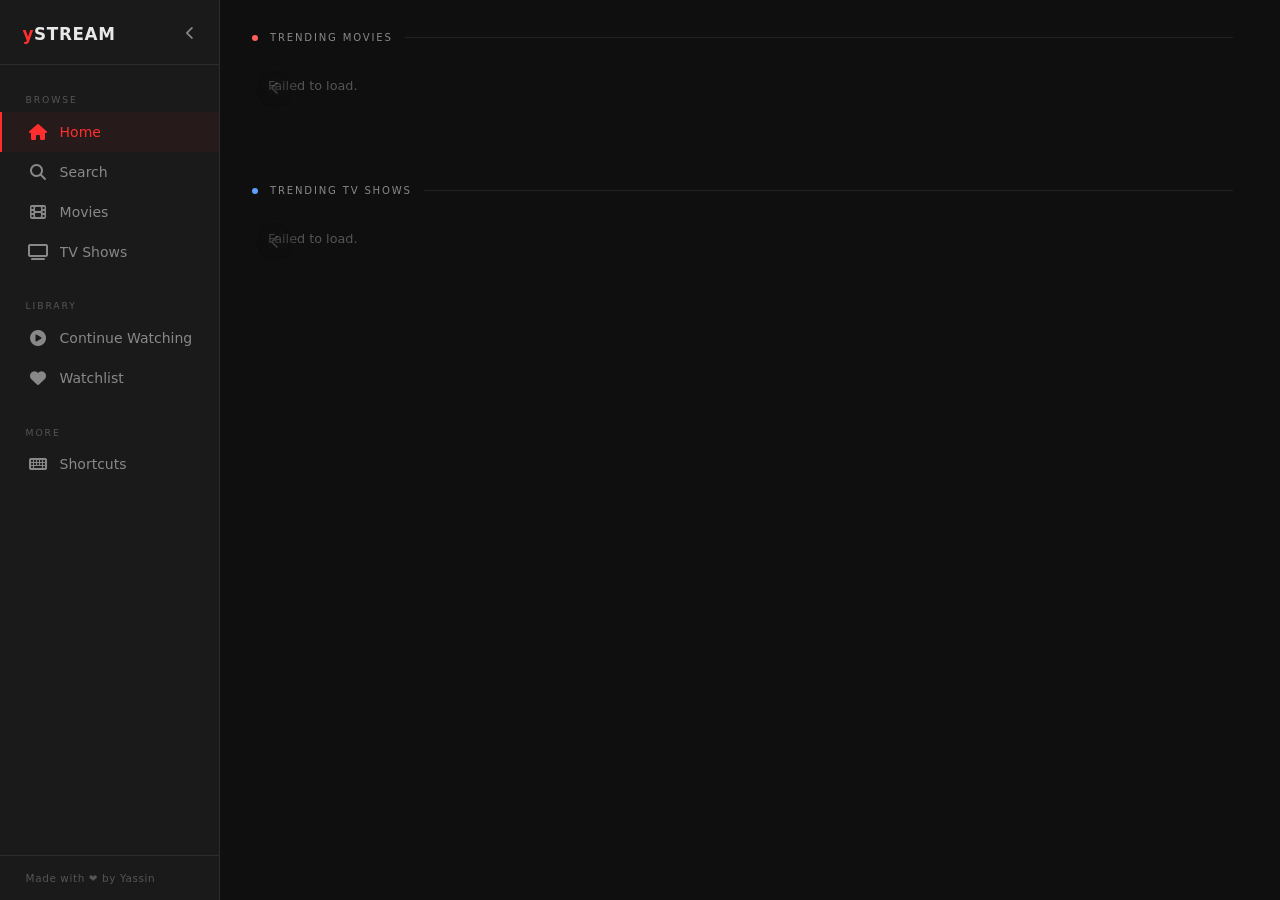
==== commit b0ff7364: "Add age rating badges, directional carousel transitions, scrollable home rows, lowercase logo y" ====
--- a/index.html
+++ b/index.html
@@ -3,20 +3,20 @@
 <head>
 <meta charset="UTF-8" />
 <meta name="viewport" content="width=device-width, initial-scale=1.0, viewport-fit=cover" />
-<meta name="description" content="YStream — stream movies and TV shows. Search titles, build a watchlist and pick up right where you left off." />
+<meta name="description" content="yStream — stream movies and TV shows. Search titles, build a watchlist and pick up right where you left off." />
 <meta name="theme-color" content="#0f0f0f" />
 <meta name="referrer" content="no-referrer" />
 <meta http-equiv="Content-Security-Policy" content="default-src 'self' https: data: blob:; object-src 'none'; base-uri 'self'; script-src 'self' 'unsafe-inline'; style-src 'self' 'unsafe-inline' https://fonts.googleapis.com https://cdnjs.cloudflare.com; font-src 'self' https://fonts.gstatic.com https://cdnjs.cloudflare.com data:; img-src 'self' https: data: blob:; connect-src 'self' https://screenify-worker.yassinmovies.workers.dev;" />
 <link rel="icon" href="data:image/svg+xml,%3Csvg%20xmlns='http://www.w3.org/2000/svg'%20viewBox='0%200%20100%20100'%3E%3Ctext%20y='.9em'%20font-size='90'%3E%F0%9F%8E%AC%3C/text%3E%3C/svg%3E" />
-<meta property="og:title" content="YStream" />
+<meta property="og:title" content="yStream" />
 <meta property="og:type" content="website" />
 <meta property="og:description" content="Stream movies and TV shows, build a watchlist and keep watching." />
-<title>YStream</title>
+<title>yStream</title>
 <link rel="preconnect" href="https://fonts.googleapis.com" crossorigin />
 <link rel="preconnect" href="https://fonts.gstatic.com" crossorigin />
 <link href="https://fonts.googleapis.com/css2?family=Bebas+Neue&family=Inter:wght@300;400;500&display=swap" rel="stylesheet" />
 <link rel="stylesheet" href="https://cdnjs.cloudflare.com/ajax/libs/font-awesome/6.5.1/css/all.min.css" integrity="sha384-t1nt8BQoYMLFN5p42tRAtuAAFQaCQODekUVeKKZrEnEyp4H2R0RHFz0KWpmj7i8g" crossorigin="anonymous"/>
-<link rel='stylesheet' href='styles.css' />
+<link rel='stylesheet' href='styles.css?v=2' />
 </head>
 <body>
 
@@ -85,7 +85,11 @@
         <span class="section-label">Continue Watching</span>
         <div class="section-line"></div>
       </div>
-      <div id="home-continueGrid" class="scroll-row"></div>
+      <div class="scroll-row-wrap">
+        <button type="button" class="row-nav row-nav-prev" data-target="home-continueGrid" title="Scroll left" aria-label="Scroll left"><i class="fa-solid fa-chevron-left"></i></button>
+        <div id="home-continueGrid" class="scroll-row"></div>
+        <button type="button" class="row-nav row-nav-next" data-target="home-continueGrid" title="Scroll right" aria-label="Scroll right"><i class="fa-solid fa-chevron-right"></i></button>
+      </div>
     </div>
     <div class="content-section" id="home-watchlist-wrap" style="display:none;">
       <div class="section-header">
@@ -93,7 +97,11 @@
         <span class="section-label">My Watchlist</span>
         <div class="section-line"></div>
       </div>
-      <div id="home-watchlistGrid" class="scroll-row"></div>
+      <div class="scroll-row-wrap">
+        <button type="button" class="row-nav row-nav-prev" data-target="home-watchlistGrid" title="Scroll left" aria-label="Scroll left"><i class="fa-solid fa-chevron-left"></i></button>
+        <div id="home-watchlistGrid" class="scroll-row"></div>
+        <button type="button" class="row-nav row-nav-next" data-target="home-watchlistGrid" title="Scroll right" aria-label="Scroll right"><i class="fa-solid fa-chevron-right"></i></button>
+      </div>
     </div>
     <div class="content-section">
       <div class="section-header">
@@ -101,7 +109,11 @@
         <span class="section-label">Trending Movies</span>
         <div class="section-line"></div>
       </div>
-      <div id="home-moviesRow" class="scroll-row"></div>
+      <div class="scroll-row-wrap">
+        <button type="button" class="row-nav row-nav-prev" data-target="home-moviesRow" title="Scroll left" aria-label="Scroll left"><i class="fa-solid fa-chevron-left"></i></button>
+        <div id="home-moviesRow" class="scroll-row"></div>
+        <button type="button" class="row-nav row-nav-next" data-target="home-moviesRow" title="Scroll right" aria-label="Scroll right"><i class="fa-solid fa-chevron-right"></i></button>
+      </div>
     </div>
     <div class="content-section">
       <div class="section-header">
@@ -109,7 +121,11 @@
         <span class="section-label">Trending TV Shows</span>
         <div class="section-line"></div>
       </div>
-      <div id="home-tvRow" class="scroll-row"></div>
+      <div class="scroll-row-wrap">
+        <button type="button" class="row-nav row-nav-prev" data-target="home-tvRow" title="Scroll left" aria-label="Scroll left"><i class="fa-solid fa-chevron-left"></i></button>
+        <div id="home-tvRow" class="scroll-row"></div>
+        <button type="button" class="row-nav row-nav-next" data-target="home-tvRow" title="Scroll right" aria-label="Scroll right"><i class="fa-solid fa-chevron-right"></i></button>
+      </div>
     </div>
   </div>
 
@@ -234,6 +250,6 @@
   <i class="fa-solid fa-chevron-up"></i>
 </button>
 
-<script src='app.js'></script>
+<script src='app.js?v=2'></script>
 </body>
 </html>
--- a/styles.css
+++ b/styles.css
@@ -25,7 +25,7 @@
   .sidebar-logo{padding:1.3rem 1rem 1.1rem 1.4rem;border-bottom:1px solid var(--border);flex-shrink:0;display:flex;align-items:center;justify-content:space-between;gap:8px;}
   .sidebar-logo-inner{display:flex;align-items:center;gap:10px;overflow:hidden;}
   .sidebar-logo-text{white-space:nowrap;transition:opacity 0.2s;overflow:hidden;font-family:system-ui,-apple-system,sans-serif;font-size:1.05rem;font-weight:700;letter-spacing:0.04em;text-transform:uppercase;color:var(--text);}
-  .sidebar-logo-text em{color:var(--accent);font-style:normal;}
+  .sidebar-logo-text em{color:var(--accent);font-style:normal;text-transform:none;}
   .sidebar-toggle{background:none;border:none;color:var(--muted2);cursor:pointer;font-size:0.85rem;padding:0;border-radius:5px;transition:color 0.18s,background 0.18s;flex-shrink:0;width:26px;height:26px;display:flex;align-items:center;justify-content:center;}
   .sidebar-toggle:hover{color:var(--text);background:rgba(255,255,255,0.07);}
   .sidebar-nav{flex:1;padding:1rem 0;}
@@ -60,8 +60,16 @@
   .hero-carousel{position:relative;height:clamp(520px,70vh,720px);min-height:520px;overflow:hidden;background:var(--surface);}
   .hero-carousel:focus-visible{outline:2px solid var(--accent);outline-offset:-2px;}
   .hero-slides{position:absolute;inset:0;}
-  .hero-slide{position:absolute;inset:0;opacity:0;visibility:hidden;transition:opacity 0.7s ease;pointer-events:none;overflow:hidden;}
-  .hero-slide.active{opacity:1;visibility:visible;pointer-events:auto;}
+  .hero-slide{position:absolute;inset:0;opacity:0;visibility:hidden;transform:translateX(0);transition:opacity 0.7s ease,transform 0.7s cubic-bezier(0.4,0,0.2,1);pointer-events:none;overflow:hidden;}
+  .hero-slide.active{opacity:1;visibility:visible;pointer-events:auto;transform:translateX(0);}
+  .hero-slide.from-right{transform:translateX(100%);opacity:0;visibility:visible;}
+  .hero-slide.from-right.active{transform:translateX(0);opacity:1;visibility:visible;}
+  .hero-slide.from-left{transform:translateX(-100%);opacity:0;visibility:visible;}
+  .hero-slide.from-left.active{transform:translateX(0);opacity:1;visibility:visible;}
+  .hero-slide.to-left{transform:translateX(-100%);opacity:0;visibility:visible;transition:opacity 0.7s ease,transform 0.7s cubic-bezier(0.4,0,0.2,1),visibility 0s linear 0.7s;}
+  .hero-slide.to-right{transform:translateX(100%);opacity:0;visibility:visible;transition:opacity 0.7s ease,transform 0.7s cubic-bezier(0.4,0,0.2,1),visibility 0s linear 0.7s;}
+  .hero-slide.from-right.active,.hero-slide.from-left.active{z-index:2;}
+  .hero-slide.to-left,.hero-slide.to-right{z-index:1;}
   .hero-slide-bg{position:absolute;inset:0;background-size:cover;background-position:center 20%;transform:scale(1.02);transition:transform 7s linear,opacity 0.7s ease;opacity:0;}
   .hero-slide.active .hero-slide-bg{opacity:1;transform:scale(1.1);}
   .hero-shade{position:absolute;inset:0;background:linear-gradient(90deg,rgba(10,10,10,0.94) 0%,rgba(10,10,10,0.78) 30%,rgba(10,10,10,0.42) 55%,rgba(10,10,10,0.1) 78%,rgba(10,10,10,0) 100%),linear-gradient(180deg,rgba(10,10,10,0.3) 0%,rgba(10,10,10,0) 28%,rgba(10,10,10,0.3) 80%,#0f0f0f 100%);}
@@ -169,6 +177,13 @@
   .scroll-row::-webkit-scrollbar-track{background:var(--surface);border-radius:2px;}
   .scroll-row::-webkit-scrollbar-thumb{background:var(--border);border-radius:2px;}
   .scroll-row::-webkit-scrollbar-thumb:hover{background:var(--accent);}
+  .scroll-row-wrap{position:relative;}
+  .row-nav{position:absolute;top:50%;transform:translateY(-50%);z-index:15;width:42px;height:42px;border-radius:50%;border:1px solid var(--border);background:rgba(15,15,15,0.55);backdrop-filter:blur(8px);-webkit-backdrop-filter:blur(8px);color:var(--text);font-size:0.85rem;cursor:pointer;display:flex;align-items:center;justify-content:center;transition:background 0.18s,color 0.18s,border-color 0.18s,opacity 0.18s;opacity:0;pointer-events:none;touch-action:manipulation;-webkit-tap-highlight-color:transparent;}
+  .row-nav:hover{background:var(--accent);border-color:var(--accent);color:#fff;}
+  .row-nav-prev{left:2px;}
+  .row-nav-next{right:2px;}
+  .scroll-row-wrap:hover .row-nav,.scroll-row-wrap:focus-within .row-nav{opacity:1;pointer-events:auto;}
+  .row-nav.disabled{opacity:0.2;pointer-events:none;}
   .scroll-row .card{flex:0 0 calc((100% - 6*14px)/7);min-width:110px;scroll-snap-align:start;}
   .skeleton-card{flex:0 0 calc((100% - 6*14px)/7);min-width:110px;border-radius:8px;overflow:hidden;background:var(--surface);border:1px solid var(--border);}
   .skeleton-img{width:100%;aspect-ratio:2/3;background:var(--surface2);animation:shimmer 1.5s ease-in-out infinite;}
@@ -185,6 +200,10 @@
   .card img{width:100%;aspect-ratio:2/3;object-fit:cover;display:block;background:var(--surface2);}
   .card-no-poster{width:100%;aspect-ratio:2/3;display:flex;align-items:center;justify-content:center;background:var(--surface2);color:var(--muted);font-size:2rem;}
   .card-rating{position:absolute;top:8px;left:8px;background:rgba(0,0,0,0.75);border:1px solid rgba(255,255,255,0.1);color:var(--muted2);font-size:0.6rem;font-weight:500;padding:2px 7px;border-radius:20px;backdrop-filter:blur(4px);}
+  .cert-badge{display:inline-flex;align-items:center;gap:5px;background:rgba(0,0,0,0.72);border:1px solid rgba(255,255,255,0.14);color:var(--text);font-size:0.58rem;font-weight:600;letter-spacing:0.08em;padding:2px 8px;border-radius:4px;backdrop-filter:blur(4px);-webkit-backdrop-filter:blur(4px);white-space:nowrap;line-height:1.6;}
+  .rating-info-btn{display:inline-flex;align-items:center;justify-content:center;border:none;background:transparent;color:inherit;padding:0;margin:0;width:14px;height:14px;cursor:pointer;font-size:0.64rem;line-height:1;border-radius:50%;opacity:0.75;transition:opacity 0.15s,color 0.15s;touch-action:manipulation;-webkit-tap-highlight-color:transparent;}
+  .rating-info-btn:hover{opacity:1;color:var(--accent-lt);}
+  .card-cert{position:absolute;top:30px;left:8px;z-index:2;}
   .card-info{padding:9px 11px 10px;}
   .card-title{font-size:0.88rem;font-weight:500;color:var(--text);white-space:nowrap;overflow:hidden;text-overflow:ellipsis;}
   .card-year{font-size:0.68rem;color:var(--muted2);margin-top:2px;}
@@ -225,6 +244,12 @@
   .shortcut-key{background:var(--surface2);border:1px solid var(--border);border-radius:5px;padding:2px 8px;font-size:0.65rem;font-weight:600;color:var(--text);letter-spacing:0.04em;text-transform:uppercase;font-family:'Inter',sans-serif;}
   .shortcut-modal-close{display:block;margin:1rem auto 0;background:var(--accent);border:none;color:#fff;padding:7px 24px;border-radius:7px;font-family:'Inter',sans-serif;font-size:0.75rem;font-weight:500;cursor:pointer;letter-spacing:0.04em;transition:background 0.18s;}
   .shortcut-modal-close:hover{background:var(--accent-lt);}
+
+  /* AGE RATING INFO POPOVER */
+  .rating-pop{position:fixed;z-index:1200;max-width:280px;width:max-content;background:var(--surface3);border:1px solid rgba(255,46,46,0.28);border-radius:10px;box-shadow:0 14px 36px rgba(0,0,0,0.6);padding:11px 14px;opacity:0;transform:translateY(4px);transition:opacity 0.15s ease,transform 0.15s ease;pointer-events:none;}
+  .rating-pop.show{opacity:1;transform:translateY(0);pointer-events:auto;}
+  .rating-pop-head{font-size:0.7rem;font-weight:700;letter-spacing:0.14em;text-transform:uppercase;color:var(--accent);margin-bottom:5px;}
+  .rating-pop-body{font-size:0.78rem;color:var(--text);line-height:1.6;font-weight:300;}
 
   .player-topbar{position:sticky;top:0;z-index:200;background:rgba(12,12,12,0.95);backdrop-filter:blur(16px);-webkit-backdrop-filter:blur(16px);border-bottom:1px solid var(--border);padding:0.8rem 2rem;padding:max(0.8rem,env(safe-area-inset-top)) 2rem;display:flex;align-items:center;gap:16px;}
   .player-back-btn{display:inline-flex;align-items:center;gap:8px;background:none;border:1px solid var(--border);color:var(--muted2);font-family:'Inter',sans-serif;font-size:0.8rem;font-weight:500;letter-spacing:0.04em;padding:7px 16px;border-radius:8px;cursor:pointer;transition:all 0.18s;flex-shrink:0;}
@@ -318,7 +343,7 @@
   .mob-topbar{display:none;position:fixed;top:0;left:0;right:0;z-index:400;background:rgba(12,12,12,0.95);backdrop-filter:blur(16px);border-bottom:1px solid var(--border);flex-direction:column;padding:0;padding-top:env(safe-area-inset-top);}
   .mob-topbar-row1{display:flex;align-items:center;justify-content:space-between;padding:0.75rem 1.2rem;}
   .mob-logo{font-family:system-ui,sans-serif;font-size:1.1rem;font-weight:700;text-transform:uppercase;color:var(--text);}
-  .mob-logo em{color:var(--accent);font-style:normal;}
+  .mob-logo em{color:var(--accent);font-style:normal;text-transform:none;}
   .mob-topbar-right{display:flex;align-items:center;gap:10px;}
   .mob-page-title{font-family:'Bebas Neue',sans-serif;font-size:1rem;letter-spacing:0.06em;color:var(--muted2);}
   .mob-menu-btn{background:none;border:none;color:var(--text);font-size:1.4rem;cursor:pointer;line-height:1;}
@@ -393,6 +418,7 @@
     .nav-icon{font-size:1.1rem;width:22px;height:22px;display:flex;align-items:center;justify-content:center;flex-shrink:0;}
     .sidebar-toggle{width:32px;height:32px;display:flex;align-items:center;justify-content:center;}
     .card-wl-btn,.card-delete-btn{width:32px;height:32px;font-size:0.9rem;}
+    .row-nav{width:38px;height:38px;font-size:0.78rem;}
     .mob-menu-btn{width:40px;height:40px;display:flex;align-items:center;justify-content:center;font-size:1.1rem;background:rgba(255,255,255,0.08);border:1px solid var(--border);border-radius:8px;color:var(--text);}
   }
 
@@ -402,12 +428,13 @@
   .nav-item:focus-visible,.card:focus-visible,.back-to-top:focus-visible,.sidebar-toggle:focus-visible,.player-back-btn:focus-visible,
   .recent-search-row:focus-visible,.recent-search-del:focus-visible,.recent-search-clear:focus-visible,
   .featured-play:focus-visible,.featured-wl:focus-visible,.page-btn:focus-visible,.cw-modal-cancel:focus-visible,.cw-modal-confirm:focus-visible,
-  .hero-nav:focus-visible,.hero-dot:focus-visible{outline:2px solid var(--accent);outline-offset:2px;border-radius:6px;}
+  .hero-nav:focus-visible,.hero-dot:focus-visible,.rating-info-btn:focus-visible,.row-nav:focus-visible{outline:2px solid var(--accent);outline-offset:2px;border-radius:6px;}
 
   /* TOUCH FALLBACK: hover-only overlays are unreachable on touch, so hide them */
   @media (hover:none){
     .card-hover-overlay{display:none;}
     .hero-nav{opacity:1;pointer-events:auto;}
+    .scroll-row-wrap .row-nav{opacity:1;pointer-events:auto;}
   }
 
   /* REDUCED MOTION */
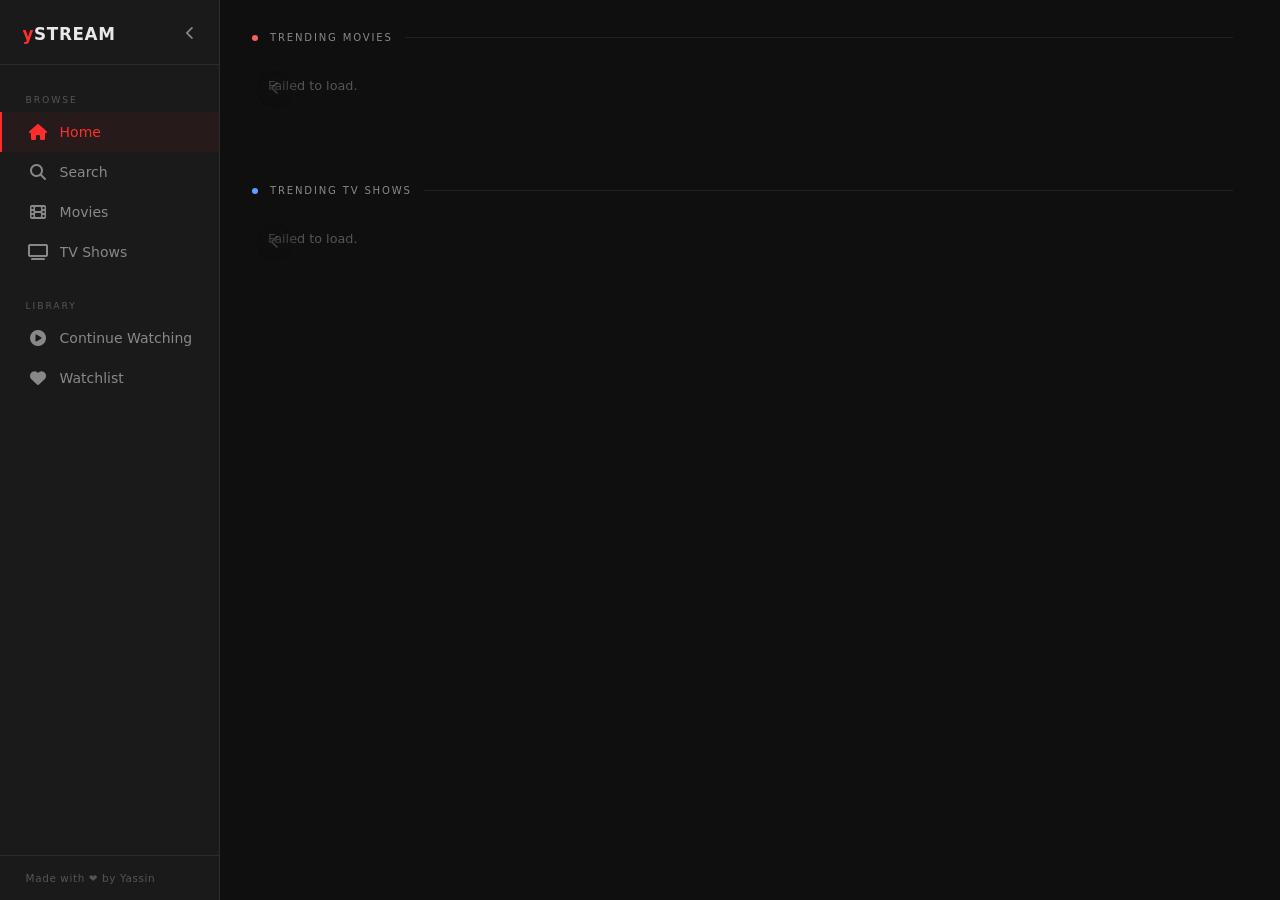
==== commit 12cab6e6: "Add proper native Android app (android-app-v2) mirroring the yStream site Kotlin/Compose app using t" ====
--- a/index.html
+++ b/index.html
@@ -6,6 +6,12 @@
 <meta name="description" content="yStream — stream movies and TV shows. Search titles, build a watchlist and pick up right where you left off." />
 <meta name="theme-color" content="#0f0f0f" />
 <meta name="referrer" content="no-referrer" />
+<meta name="mobile-web-app-capable" content="yes" />
+<meta name="apple-mobile-web-app-capable" content="yes" />
+<meta name="apple-mobile-web-app-status-bar-style" content="black-translucent" />
+<meta name="apple-mobile-web-app-title" content="yStream" />
+<link rel="manifest" href="manifest.json" />
+<link rel="apple-touch-icon" href="icons/apple-touch-icon.png" />
 <meta http-equiv="Content-Security-Policy" content="default-src 'self' https: data: blob:; object-src 'none'; base-uri 'self'; script-src 'self' 'unsafe-inline'; style-src 'self' 'unsafe-inline' https://fonts.googleapis.com https://cdnjs.cloudflare.com; font-src 'self' https://fonts.gstatic.com https://cdnjs.cloudflare.com data:; img-src 'self' https: data: blob:; connect-src 'self' https://screenify-worker.yassinmovies.workers.dev;" />
 <link rel="icon" href="data:image/svg+xml,%3Csvg%20xmlns='http://www.w3.org/2000/svg'%20viewBox='0%200%20100%20100'%3E%3Ctext%20y='.9em'%20font-size='90'%3E%F0%9F%8E%AC%3C/text%3E%3C/svg%3E" />
 <meta property="og:title" content="yStream" />
@@ -16,7 +22,7 @@
 <link rel="preconnect" href="https://fonts.gstatic.com" crossorigin />
 <link href="https://fonts.googleapis.com/css2?family=Bebas+Neue&family=Inter:wght@300;400;500&display=swap" rel="stylesheet" />
 <link rel="stylesheet" href="https://cdnjs.cloudflare.com/ajax/libs/font-awesome/6.5.1/css/all.min.css" integrity="sha384-t1nt8BQoYMLFN5p42tRAtuAAFQaCQODekUVeKKZrEnEyp4H2R0RHFz0KWpmj7i8g" crossorigin="anonymous"/>
-<link rel='stylesheet' href='styles.css?v=2' />
+<link rel='stylesheet' href='styles.css?v=4' />
 </head>
 <body>
 
@@ -58,10 +64,6 @@
     </div>
     <div class="nav-item" id="nav-watchlist" onclick="switchPage('watchlist')">
       <span class="nav-icon"><i class="fa-solid fa-heart"></i></span><span class="nav-label">Watchlist</span><span class="nav-tooltip">Watchlist</span>
-    </div>
-    <div class="nav-section-label" style="margin-top:1rem;">More</div>
-    <div class="nav-item" id="nav-shortcuts" onclick="showShortcutModal()">
-      <span class="nav-icon"><i class="fa-solid fa-keyboard"></i></span><span class="nav-label">Shortcuts</span><span class="nav-tooltip">Keyboard Shortcuts</span>
     </div>
   </nav>
   <div class="sidebar-footer">
@@ -89,18 +91,6 @@
         <button type="button" class="row-nav row-nav-prev" data-target="home-continueGrid" title="Scroll left" aria-label="Scroll left"><i class="fa-solid fa-chevron-left"></i></button>
         <div id="home-continueGrid" class="scroll-row"></div>
         <button type="button" class="row-nav row-nav-next" data-target="home-continueGrid" title="Scroll right" aria-label="Scroll right"><i class="fa-solid fa-chevron-right"></i></button>
-      </div>
-    </div>
-    <div class="content-section" id="home-watchlist-wrap" style="display:none;">
-      <div class="section-header">
-        <div class="pulse-dot" style="background:#888;animation:none;"></div>
-        <span class="section-label">My Watchlist</span>
-        <div class="section-line"></div>
-      </div>
-      <div class="scroll-row-wrap">
-        <button type="button" class="row-nav row-nav-prev" data-target="home-watchlistGrid" title="Scroll left" aria-label="Scroll left"><i class="fa-solid fa-chevron-left"></i></button>
-        <div id="home-watchlistGrid" class="scroll-row"></div>
-        <button type="button" class="row-nav row-nav-next" data-target="home-watchlistGrid" title="Scroll right" aria-label="Scroll right"><i class="fa-solid fa-chevron-right"></i></button>
       </div>
     </div>
     <div class="content-section">
@@ -236,7 +226,11 @@
         <span class="section-label" id="moreLikeThisLabel">More Like This</span>
         <div class="section-line"></div>
       </div>
-      <div class="mlt-scroll" id="moreLikeThisRow"></div>
+      <div class="scroll-row-wrap">
+        <button type="button" class="row-nav row-nav-prev" data-target="moreLikeThisRow" title="Scroll left" aria-label="Scroll left"><i class="fa-solid fa-chevron-left"></i></button>
+        <div id="moreLikeThisRow" class="scroll-row mlt-scroll"></div>
+        <button type="button" class="row-nav row-nav-next" data-target="moreLikeThisRow" title="Scroll right" aria-label="Scroll right"><i class="fa-solid fa-chevron-right"></i></button>
+      </div>
     </div>
   </div>
 
@@ -250,6 +244,6 @@
   <i class="fa-solid fa-chevron-up"></i>
 </button>
 
-<script src='app.js?v=2'></script>
+<script src='app.js?v=4'></script>
 </body>
 </html>
--- a/styles.css
+++ b/styles.css
@@ -57,7 +57,7 @@
   #page-home{flex:1;flex-direction:column;min-height:calc(100vh - 52px);}
 
   /* HERO FEATURED CAROUSEL */
-  .hero-carousel{position:relative;height:clamp(520px,70vh,720px);min-height:520px;overflow:hidden;background:var(--surface);}
+  .hero-carousel{position:relative;height:clamp(520px,70vh,720px);min-height:520px;overflow:hidden;background:var(--surface);touch-action:pan-y;}
   .hero-carousel:focus-visible{outline:2px solid var(--accent);outline-offset:-2px;}
   .hero-slides{position:absolute;inset:0;}
   .hero-slide{position:absolute;inset:0;opacity:0;visibility:hidden;transform:translateX(0);transition:opacity 0.7s ease,transform 0.7s cubic-bezier(0.4,0,0.2,1);pointer-events:none;overflow:hidden;}
@@ -69,6 +69,7 @@
   .hero-slide.to-left{transform:translateX(-100%);opacity:0;visibility:visible;transition:opacity 0.7s ease,transform 0.7s cubic-bezier(0.4,0,0.2,1),visibility 0s linear 0.7s;}
   .hero-slide.to-right{transform:translateX(100%);opacity:0;visibility:visible;transition:opacity 0.7s ease,transform 0.7s cubic-bezier(0.4,0,0.2,1),visibility 0s linear 0.7s;}
   .hero-slide.from-right.active,.hero-slide.from-left.active{z-index:2;}
+  .hero-slides.dragging .hero-slide{transition:none!important;}
   .hero-slide.to-left,.hero-slide.to-right{z-index:1;}
   .hero-slide-bg{position:absolute;inset:0;background-size:cover;background-position:center 20%;transform:scale(1.02);transition:transform 7s linear,opacity 0.7s ease;opacity:0;}
   .hero-slide.active .hero-slide-bg{opacity:1;transform:scale(1.1);}
@@ -203,15 +204,15 @@
   .cert-badge{display:inline-flex;align-items:center;gap:5px;background:rgba(0,0,0,0.72);border:1px solid rgba(255,255,255,0.14);color:var(--text);font-size:0.58rem;font-weight:600;letter-spacing:0.08em;padding:2px 8px;border-radius:4px;backdrop-filter:blur(4px);-webkit-backdrop-filter:blur(4px);white-space:nowrap;line-height:1.6;}
   .rating-info-btn{display:inline-flex;align-items:center;justify-content:center;border:none;background:transparent;color:inherit;padding:0;margin:0;width:14px;height:14px;cursor:pointer;font-size:0.64rem;line-height:1;border-radius:50%;opacity:0.75;transition:opacity 0.15s,color 0.15s;touch-action:manipulation;-webkit-tap-highlight-color:transparent;}
   .rating-info-btn:hover{opacity:1;color:var(--accent-lt);}
-  .card-cert{position:absolute;top:30px;left:8px;z-index:2;}
   .card-info{padding:9px 11px 10px;}
   .card-title{font-size:0.88rem;font-weight:500;color:var(--text);white-space:nowrap;overflow:hidden;text-overflow:ellipsis;}
   .card-year{font-size:0.68rem;color:var(--muted2);margin-top:2px;}
   .card-hover-overlay{position:absolute;inset:0;background:rgba(0,0,0,0.87);display:flex;flex-direction:column;align-items:center;justify-content:center;padding:12px;opacity:0;transition:opacity 0.22s ease;pointer-events:none;text-align:center;gap:6px;}
   .card:hover .card-hover-overlay{opacity:1;}
   .card-hover-overlay .hover-rating{font-size:0.85rem;color:var(--accent);font-weight:600;}
+  .card-hover-overlay .hover-meta-line{display:flex;align-items:center;justify-content:center;gap:8px;flex-wrap:wrap;}
   .card-hover-overlay .hover-meta{font-size:0.6rem;color:var(--muted2);letter-spacing:0.06em;text-transform:uppercase;}
-  .card-hover-overlay .hover-synopsis{font-size:0.62rem;color:#ccc;line-height:1.5;display:-webkit-box;-webkit-line-clamp:3;-webkit-box-orient:vertical;overflow:hidden;}
+  .card-hover-overlay .hover-synopsis{font-size:0.62rem;color:#ccc;line-height:1.5;display:-webkit-box;-webkit-line-clamp:8;-webkit-box-orient:vertical;overflow:hidden;}
   .card-resume{position:absolute;bottom:42px;left:0;right:0;background:rgba(255,46,46,0.88);color:#fff;font-size:0.58rem;font-weight:600;letter-spacing:0.1em;text-transform:uppercase;text-align:center;padding:3px 0;}
   .card-progress{position:absolute;bottom:42px;left:0;right:0;height:3px;background:rgba(255,255,255,0.1);}
   .card-progress-fill{height:100%;background:var(--accent);min-width:4px;}
@@ -234,17 +235,6 @@
   .cw-modal-confirm{flex:1;padding:10px;border-radius:9px;border:none;background:var(--accent);color:#fff;font-family:'Inter',sans-serif;font-size:0.85rem;font-weight:600;cursor:pointer;transition:background 0.18s,transform 0.15s;}
   .cw-modal-confirm:hover{background:var(--accent-lt);transform:scale(1.02);}
 
-  /* SHORTCUT MODAL */
-  .shortcut-modal-backdrop{position:fixed;inset:0;background:rgba(0,0,0,0.7);z-index:910;display:flex;align-items:center;justify-content:center;backdrop-filter:blur(4px);-webkit-backdrop-filter:blur(4px);}
-  .shortcut-modal{background:var(--surface);border:1px solid var(--border);border-radius:14px;padding:1.8rem;max-width:340px;width:90%;}
-  .shortcut-modal h3{font-size:0.85rem;font-weight:600;margin-bottom:1rem;letter-spacing:0.04em;color:var(--text);}
-  .shortcut-row{display:flex;justify-content:space-between;align-items:center;padding:7px 0;border-bottom:1px solid var(--border);font-size:0.78rem;color:var(--muted2);}
-  .shortcut-row:last-child{border-bottom:none;}
-  .shortcut-keys{display:flex;gap:4px;}
-  .shortcut-key{background:var(--surface2);border:1px solid var(--border);border-radius:5px;padding:2px 8px;font-size:0.65rem;font-weight:600;color:var(--text);letter-spacing:0.04em;text-transform:uppercase;font-family:'Inter',sans-serif;}
-  .shortcut-modal-close{display:block;margin:1rem auto 0;background:var(--accent);border:none;color:#fff;padding:7px 24px;border-radius:7px;font-family:'Inter',sans-serif;font-size:0.75rem;font-weight:500;cursor:pointer;letter-spacing:0.04em;transition:background 0.18s;}
-  .shortcut-modal-close:hover{background:var(--accent-lt);}
-
   /* AGE RATING INFO POPOVER */
   .rating-pop{position:fixed;z-index:1200;max-width:280px;width:max-content;background:var(--surface3);border:1px solid rgba(255,46,46,0.28);border-radius:10px;box-shadow:0 14px 36px rgba(0,0,0,0.6);padding:11px 14px;opacity:0;transform:translateY(4px);transition:opacity 0.15s ease,transform 0.15s ease;pointer-events:none;}
   .rating-pop.show{opacity:1;transform:translateY(0);pointer-events:auto;}
@@ -260,7 +250,12 @@
   .player-poster{width:54px;height:81px;object-fit:cover;border-radius:6px;border:1px solid var(--border2);flex-shrink:0;}
   .player-info{flex:1;display:flex;align-items:center;gap:14px;flex-wrap:wrap;}
   .player-info h2{font-family:system-ui,-apple-system,sans-serif;font-size:1.4rem;font-weight:600;letter-spacing:-0.01em;line-height:1.2;width:100%;}
-  .meta-sub{font-size:0.72rem;color:var(--muted2);letter-spacing:0.07em;text-transform:uppercase;}
+  .player-details{display:flex;gap:20px;width:100%;align-items:flex-start;}
+  .player-details .player-overview{flex:1;width:auto;max-width:680px;margin-top:0;}
+  .player-meta-col{display:flex;flex-direction:column;align-items:flex-start;gap:7px;flex-shrink:0;min-width:90px;padding-top:2px;}
+  .player-meta-item{font-size:0.72rem;color:var(--muted2);letter-spacing:0.07em;text-transform:uppercase;display:inline-flex;align-items:center;gap:6px;line-height:1.5;}
+  .player-meta-item i{color:var(--accent);}
+  .player-meta-item .cert-badge{font-size:0.6rem;}
   .player-overview{font-size:0.83rem;color:var(--muted2);line-height:1.7;max-width:680px;width:100%;margin-top:4px;font-weight:300;}
   .wl-btn{display:inline-flex;align-items:center;gap:7px;padding:8px 20px;border-radius:8px;border:1px solid var(--border2);background:transparent;color:var(--muted2);font-family:'Inter',sans-serif;font-size:0.8rem;letter-spacing:0.04em;cursor:pointer;transition:all 0.2s;min-height:40px;touch-action:manipulation;-webkit-tap-highlight-color:transparent;}
   .wl-btn:hover{border-color:var(--accent);color:var(--accent);}
@@ -360,14 +355,12 @@
     .main{margin-left:0!important;padding-top:52px;}
     .topbar{display:none;}
     #page-home{min-height:calc(100vh - 52px);}
-    .hero-carousel{height:clamp(500px,88vh,640px);min-height:500px;}
+    .hero-carousel{height:clamp(480px,84vh,610px);min-height:480px;}
     .hero-slide-content{justify-content:flex-end;max-width:none;padding:3.5rem 3.4rem 3.8rem;}
     .hero-shade{background:linear-gradient(180deg,rgba(10,10,10,0.35) 0%,rgba(10,10,10,0.05) 38%,rgba(10,10,10,0.72) 64%,#0f0f0f 100%);}
     .hero-title{font-size:clamp(2.1rem,9vw,2.9rem);}
     .hero-overview{font-size:0.82rem;-webkit-line-clamp:3;}
-    .hero-nav{width:40px;height:40px;opacity:1;pointer-events:auto;}
-    .hero-nav-prev{left:8px;}
-    .hero-nav-next{right:8px;}
+    .hero-nav,.row-nav{display:none;}
     .hero-actions{width:100%;}
     .hero-actions .featured-play,.hero-actions .wl-btn{flex:1;justify-content:center;min-height:46px;}
     .content-section{padding:0 1rem 2rem;}
@@ -389,7 +382,8 @@
     .player-content{padding:1rem;}
     .player-meta{gap:10px;margin-bottom:1rem;}
     .player-info h2{font-size:1.05rem;}
-    .meta-sub{font-size:0.68rem;}
+    .player-details{flex-direction:column;gap:10px;}
+    .player-meta-item{font-size:0.68rem;}
     .wl-btn{font-size:0.75rem;padding:7px 14px;}
     .server-pill{font-size:0.75rem;padding:7px 14px;min-height:36px;gap:6px;}
     .server-pills{order:3;width:100%;margin-top:2px;}
@@ -418,7 +412,6 @@
     .nav-icon{font-size:1.1rem;width:22px;height:22px;display:flex;align-items:center;justify-content:center;flex-shrink:0;}
     .sidebar-toggle{width:32px;height:32px;display:flex;align-items:center;justify-content:center;}
     .card-wl-btn,.card-delete-btn{width:32px;height:32px;font-size:0.9rem;}
-    .row-nav{width:38px;height:38px;font-size:0.78rem;}
     .mob-menu-btn{width:40px;height:40px;display:flex;align-items:center;justify-content:center;font-size:1.1rem;background:rgba(255,255,255,0.08);border:1px solid var(--border);border-radius:8px;color:var(--text);}
   }
 
@@ -433,8 +426,8 @@
   /* TOUCH FALLBACK: hover-only overlays are unreachable on touch, so hide them */
   @media (hover:none){
     .card-hover-overlay{display:none;}
-    .hero-nav{opacity:1;pointer-events:auto;}
-    .scroll-row-wrap .row-nav{opacity:1;pointer-events:auto;}
+    .hero-nav{display:none;}
+    .scroll-row-wrap .row-nav{display:none;}
   }
 
   /* REDUCED MOTION */
